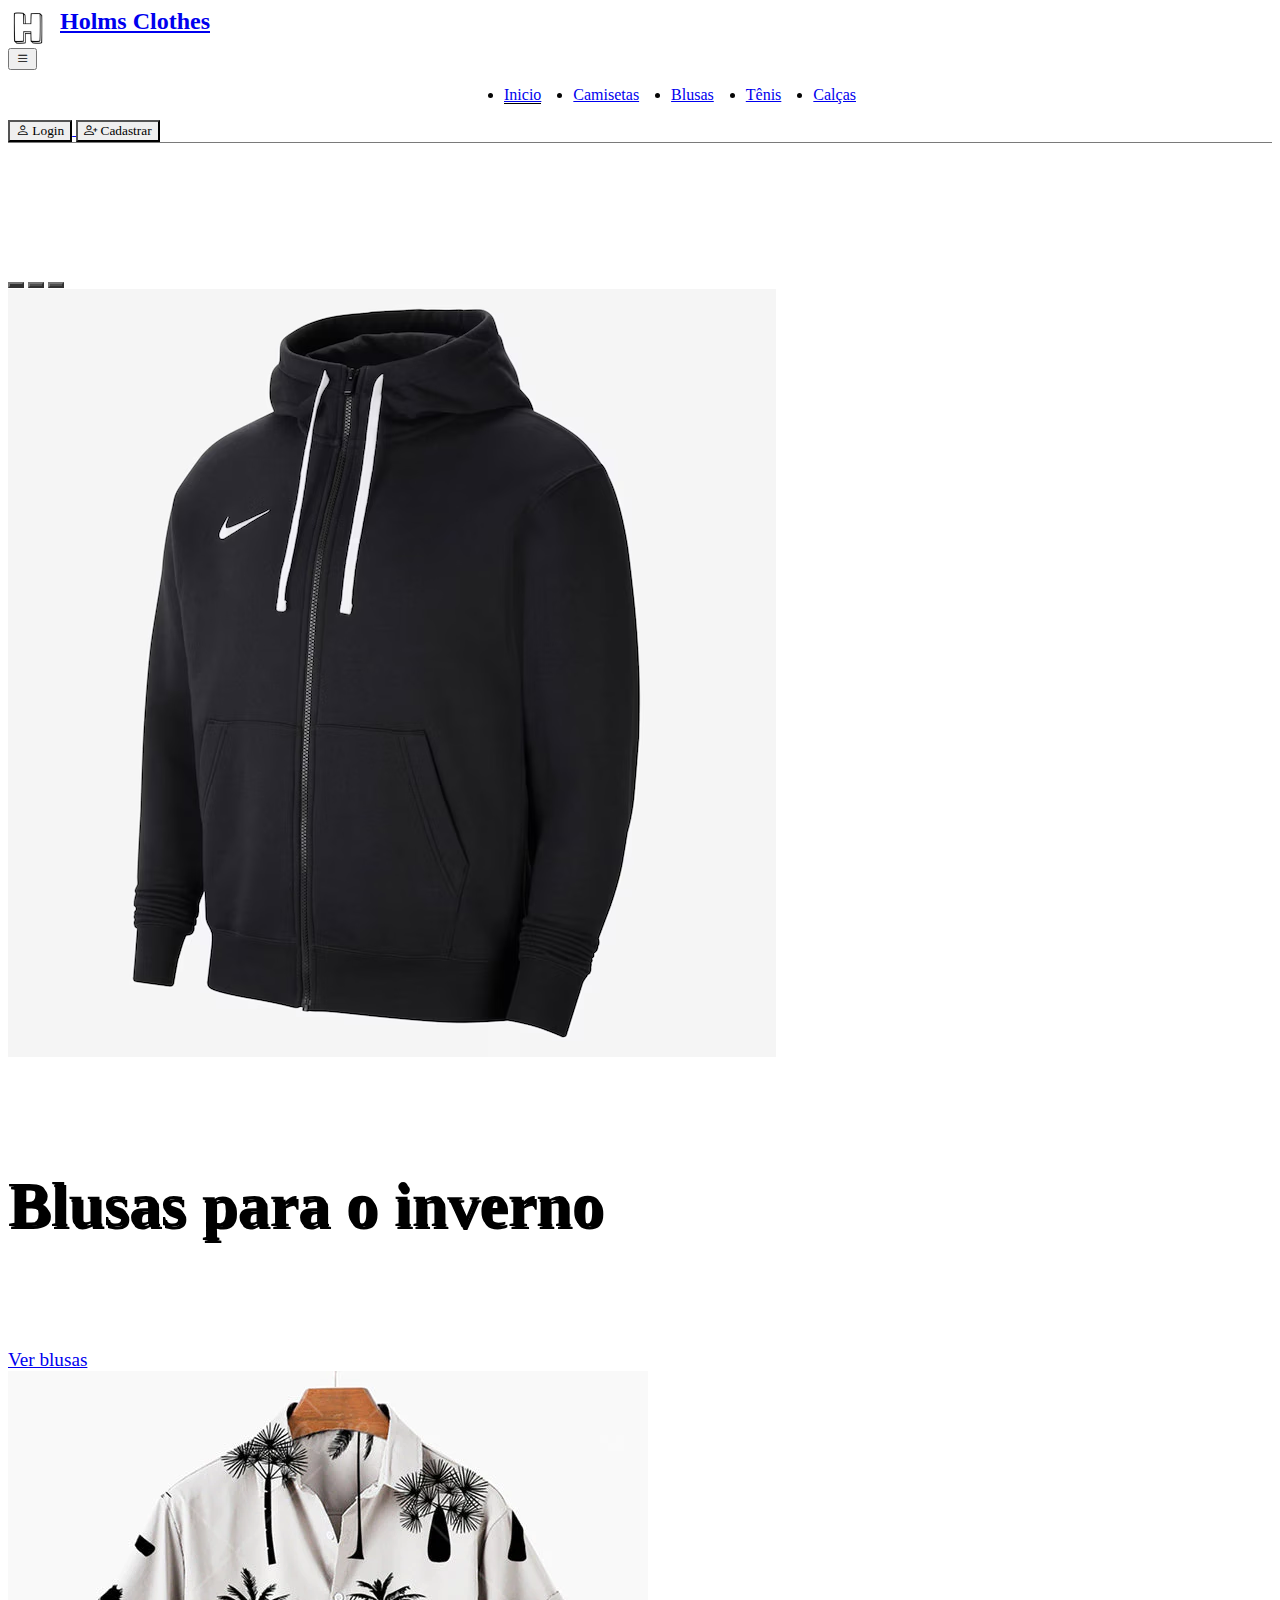
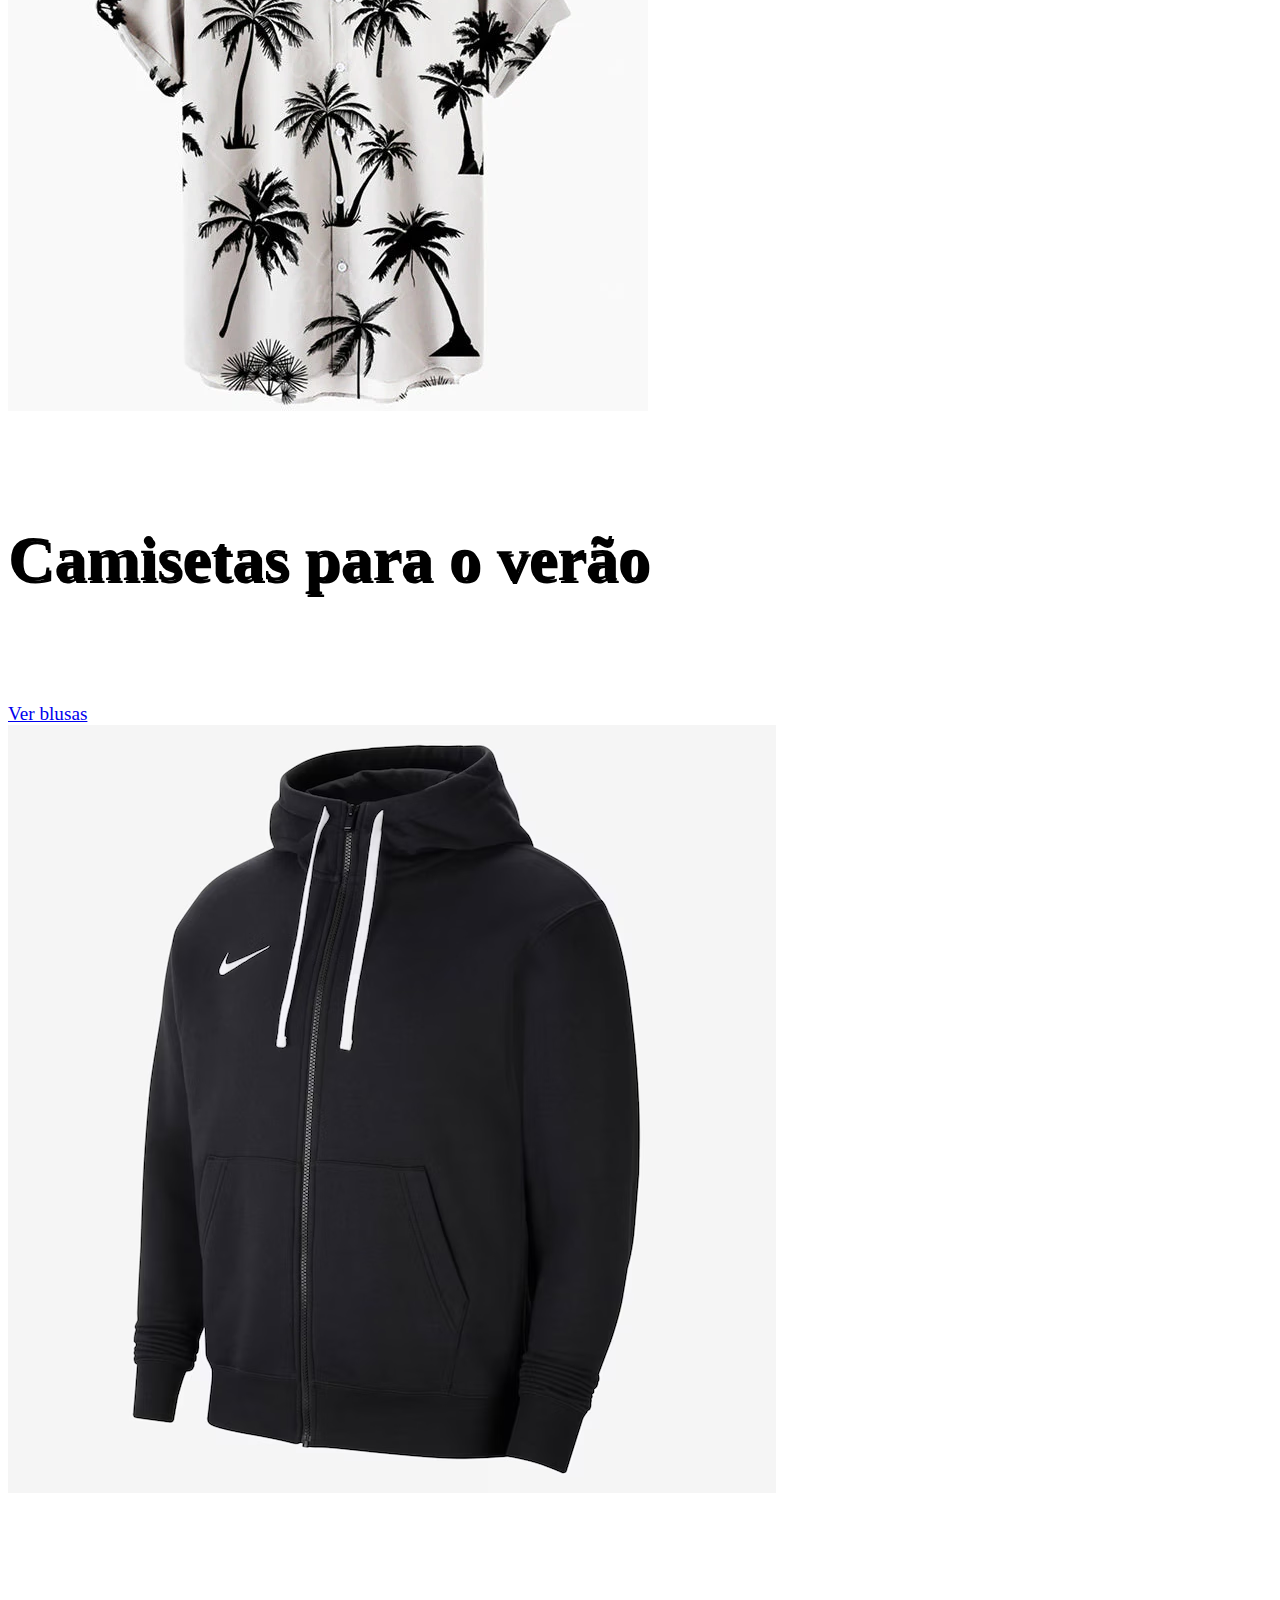
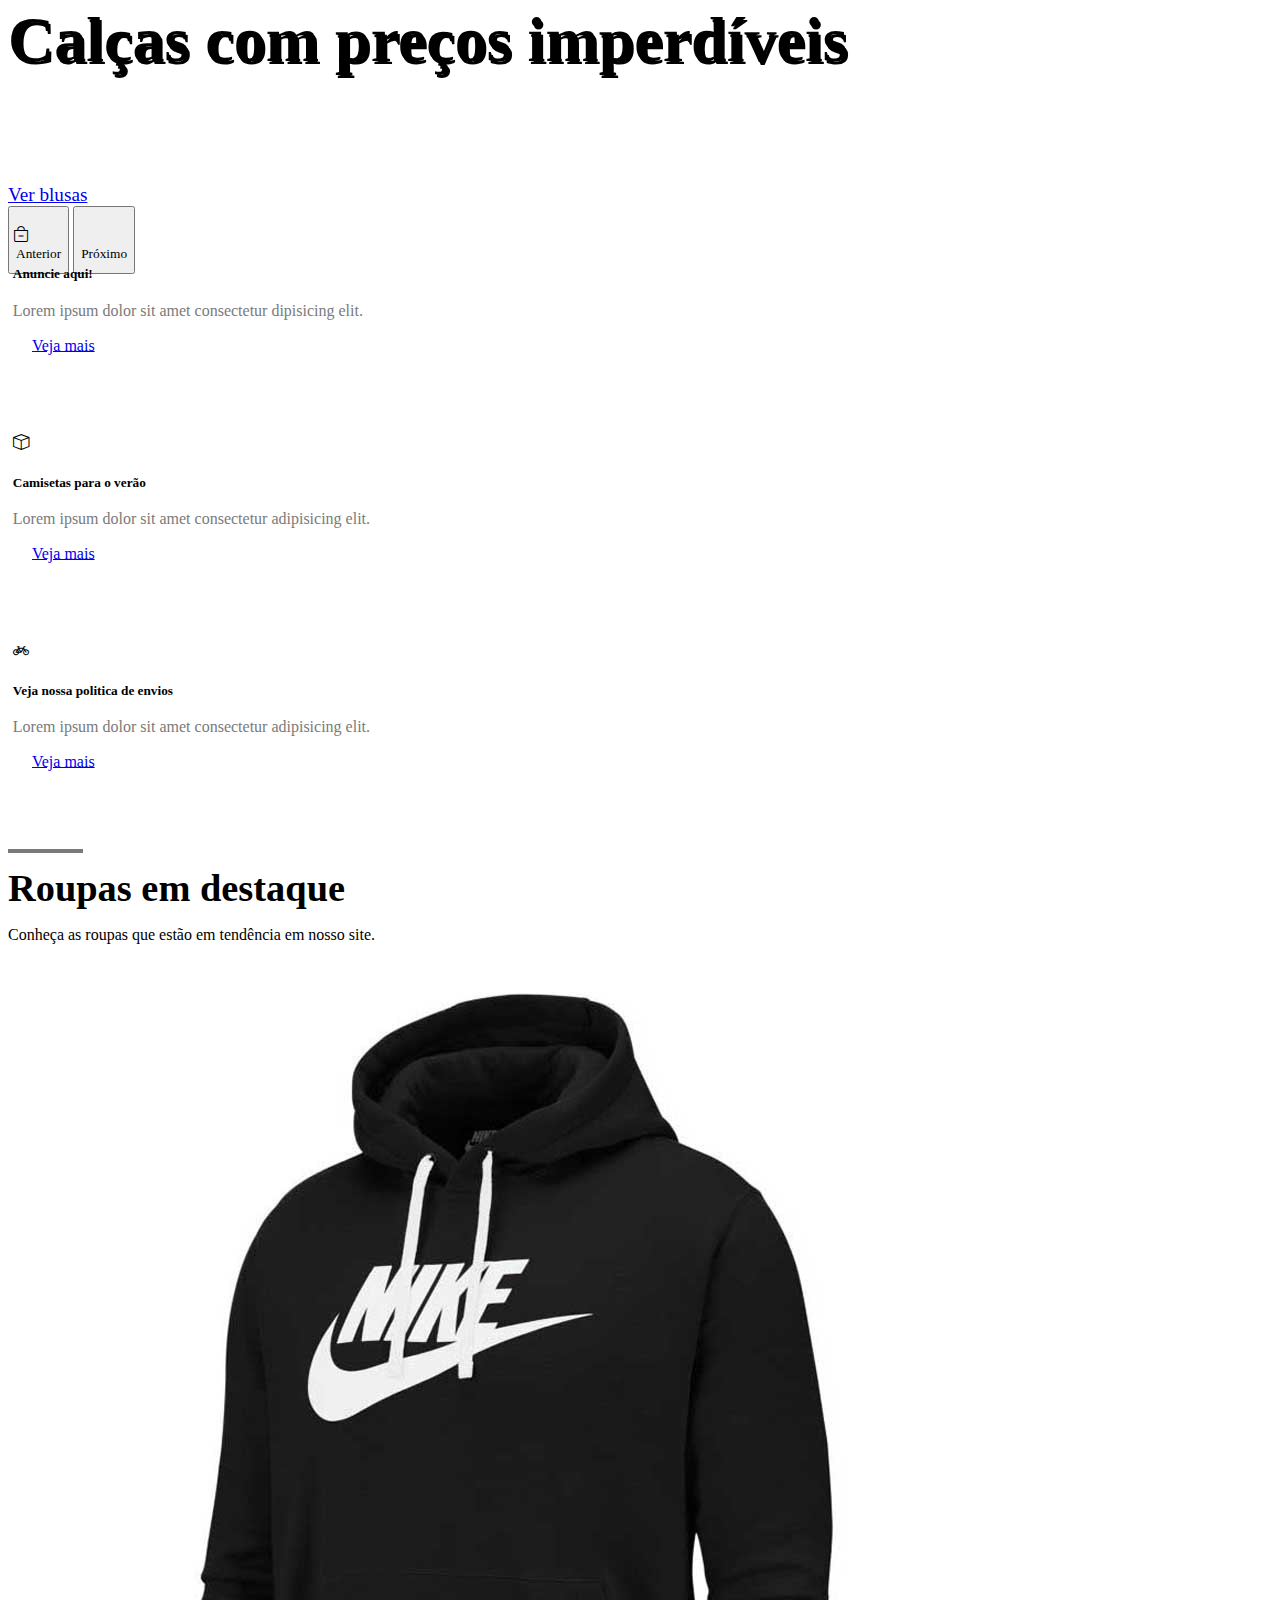
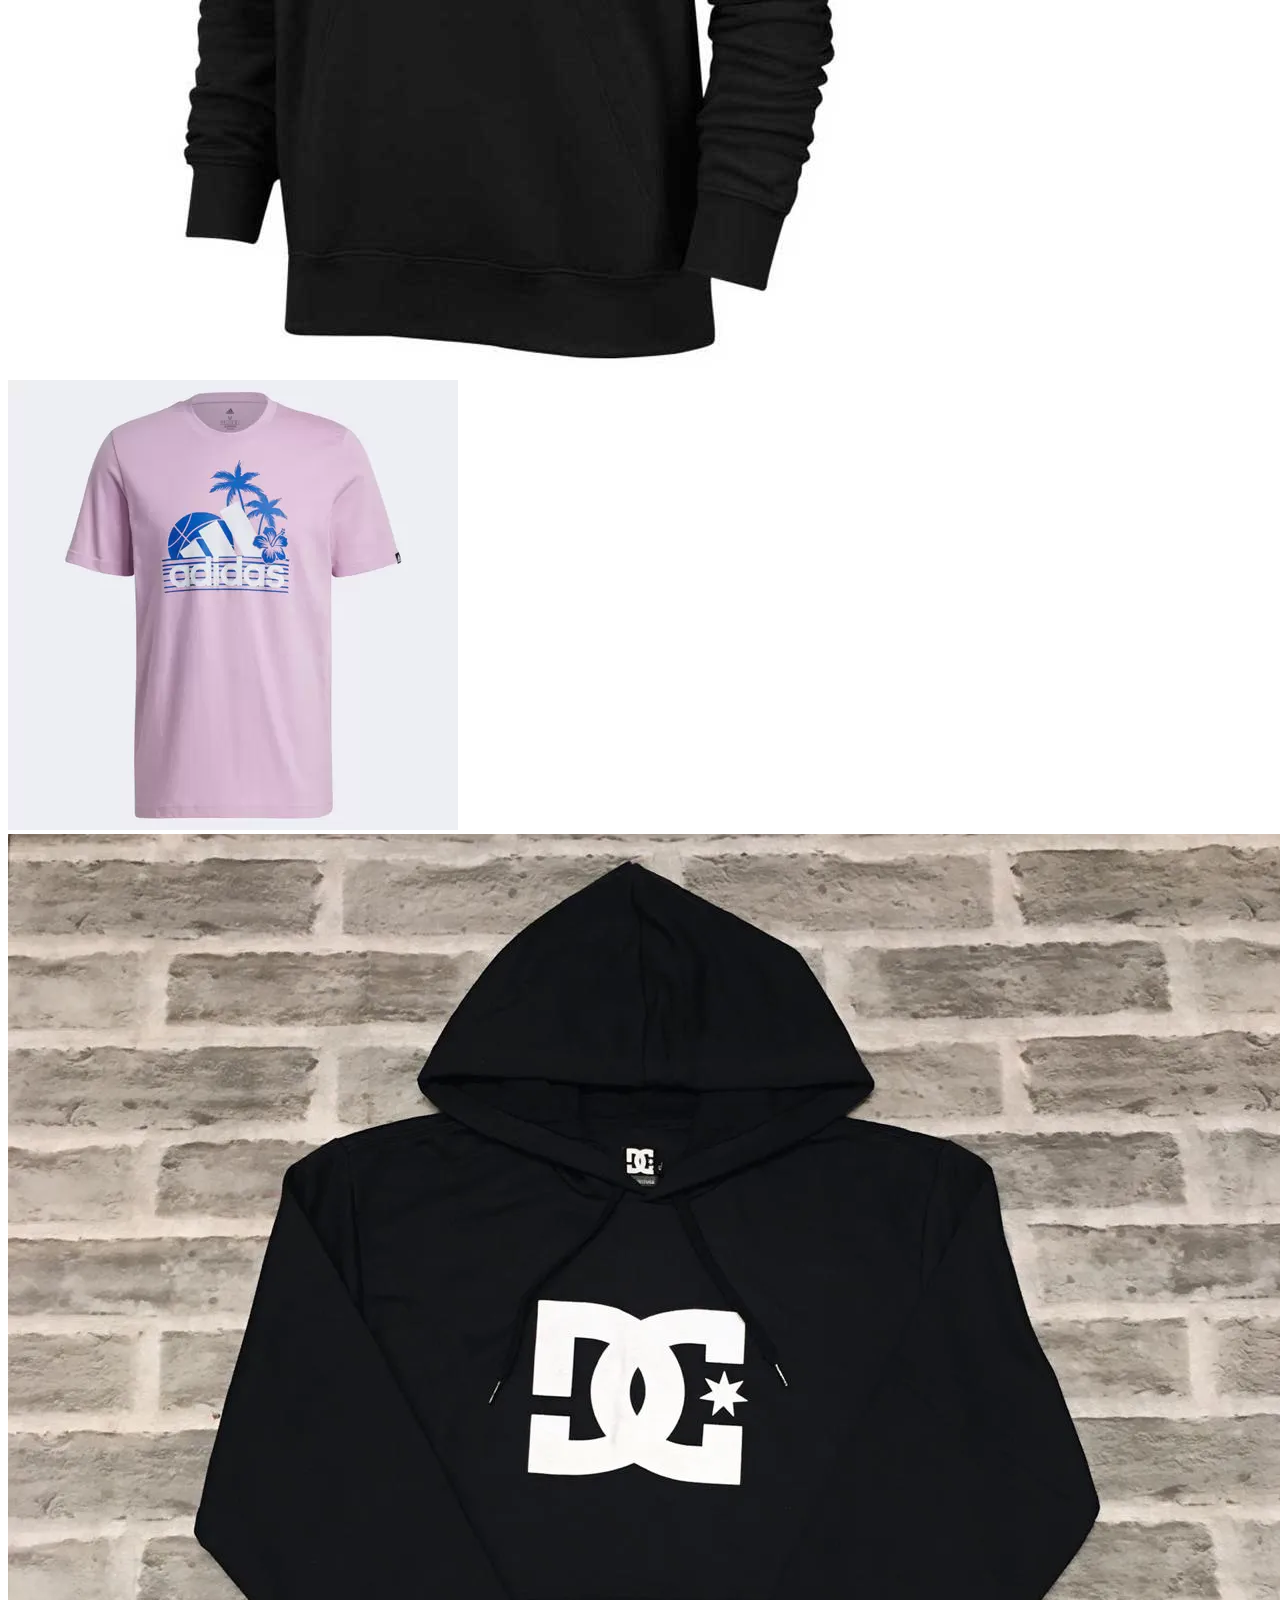
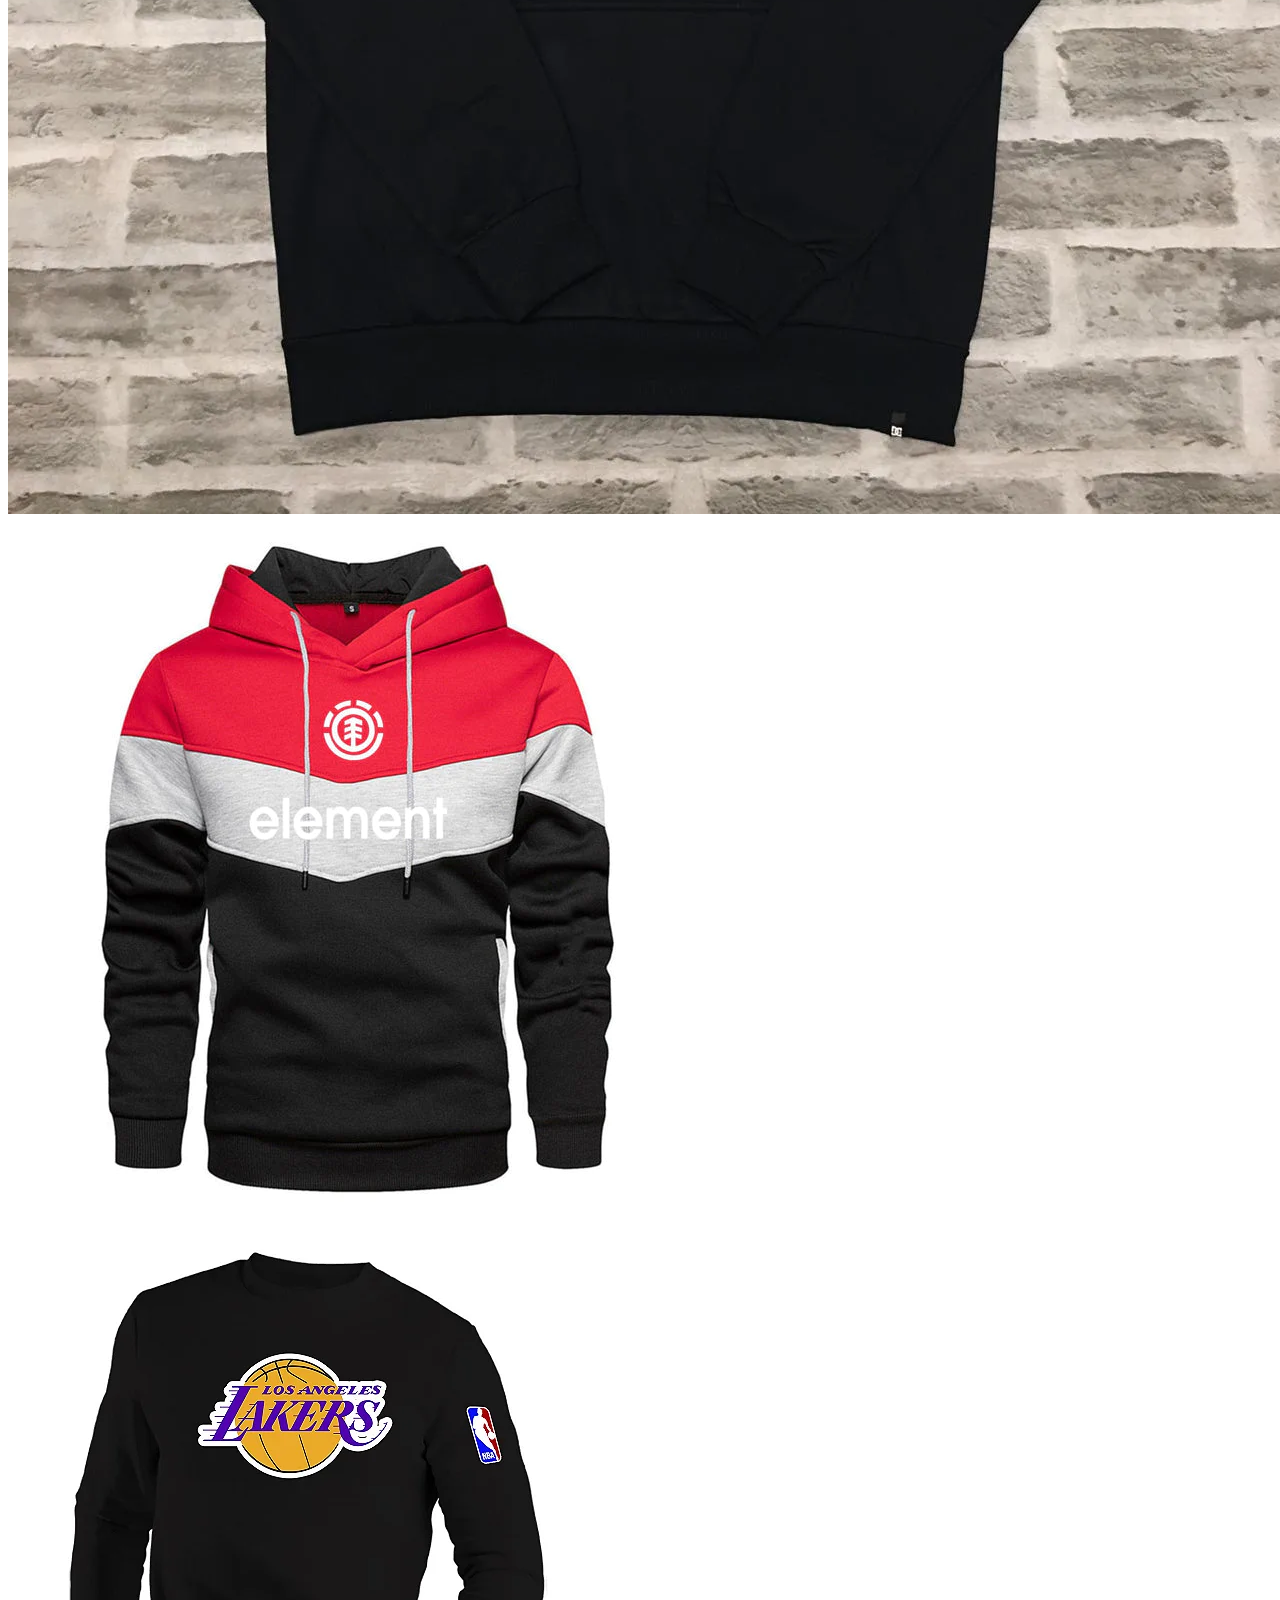
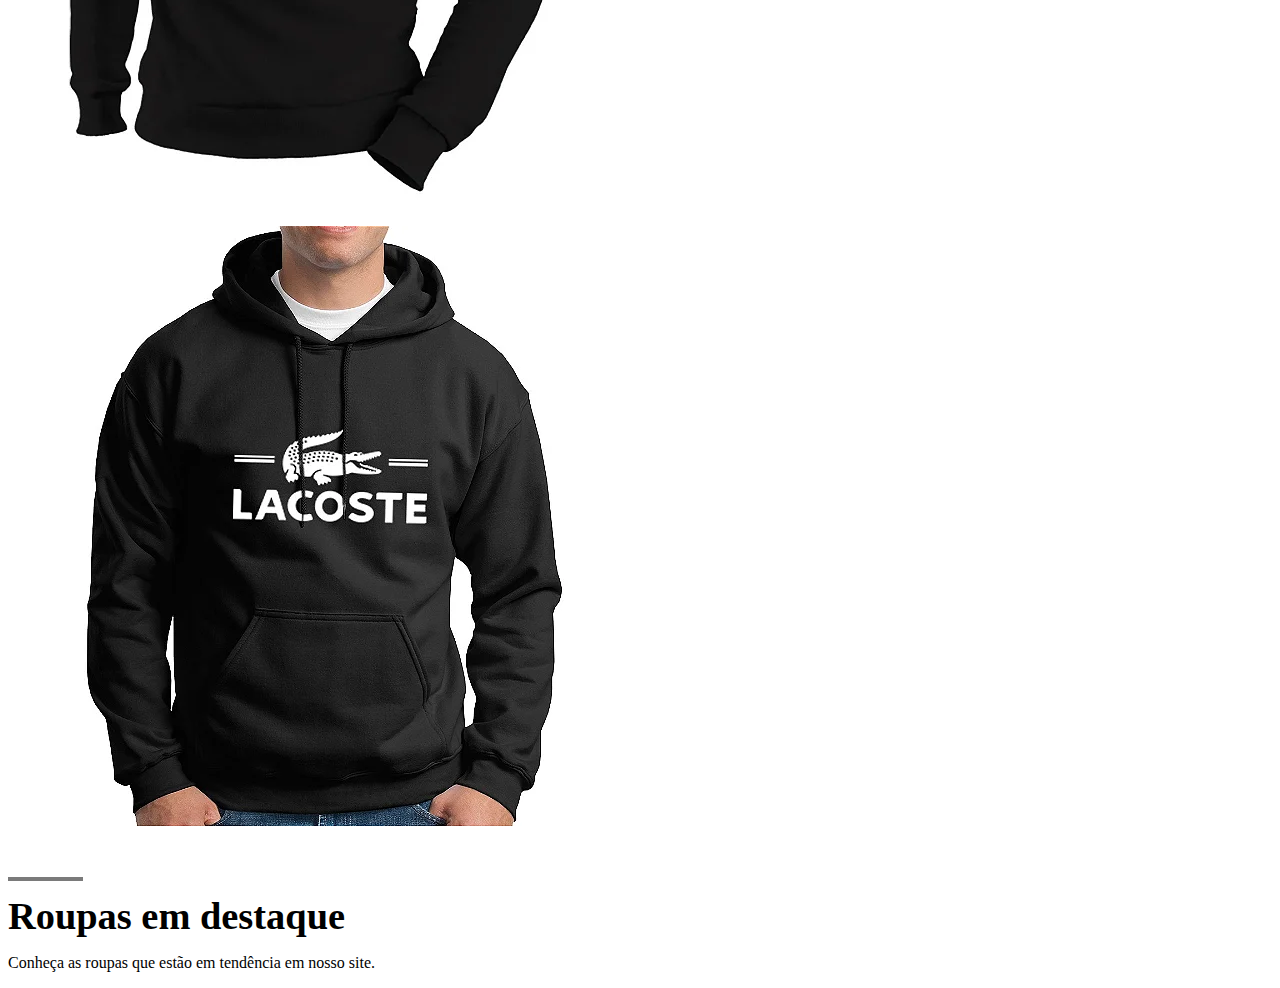
==== index.html @ fe8ab346 "Adicionado botao de cadastrar e login" ====
<!DOCTYPE html>
<html lang="pt-br">
<head>
	<meta charset="UTF-8">
	<meta name="viewport" content="width=device-width, initial-scale=1.0">
	<link href="https://cdn.jsdelivr.net/npm/bootstrap@5.3.2/dist/css/bootstrap.min.css" rel="stylesheet" integrity="sha384-T3c6CoIi6uLrA9TneNEoa7RxnatzjcDSCmG1MXxSR1GAsXEV/Dwwykc2MPK8M2HN" crossorigin="anonymous">
	<script src="https://cdn.jsdelivr.net/npm/bootstrap@5.3.2/dist/js/bootstrap.bundle.min.js" integrity="sha384-C6RzsynM9kWDrMNeT87bh95OGNyZPhcTNXj1NW7RuBCsyN/o0jlpcV8Qyq46cDfL" crossorigin="anonymous"></script>
	<link rel="stylesheet" href="https://cdn.jsdelivr.net/npm/bootstrap-icons@1.3.0/font/bootstrap-icons.css">
	<link rel="stylesheet" href="css/styles.css">
	<title>Document</title>
</head>
<body>
	<!-- NAVBAR -->
	<nav class="navbar navbar-expand-lg fixed-top bg-primary-color" id="navbar">
		<div class="container py-3">
			<a href="#" class="navbar-brand">
				<img src="img/logo.png" width="100px" alt="logo">
				<span>Holms Clothes</span>
			</a>
			<button class="navbar-toggler" 
			type="button" 
			data-bs-toggle="collapse" 
			data-bs-target="#navbar-items"
			aria-controls="navbar-items"
			aria-expanded="false"
			aria-label="toggle navigation">
			<i class="bi bi-list"></i>
		</button>
		<div class="collapse navbar-collapse" id="navbar-items">
			<ul class="navbar-nav me-auto mb-2 mb-lg-0">
				<li class="nav-item"><a href="#" class="nav-link primary-color active" aria-current="page">
					Inicio
				</a></li>
				<li class="nav-item"><a href="#" class="nav-link primary-color">
					Camisetas
				</a></li>
				<li class="nav-item"><a href="#" class="nav-link primary-color">
					Blusas
				</a></li>
				<li class="nav-item"><a href="#" class="nav-link primary-color">
					Tênis
				</a></li>
				<li class="nav-item"><a href="#" class="nav-link primary-color">
					Calças
				</a></li>
			</ul>
			<div class="d-flex">
			<a href="#" class="nav-link primary-color">
				<button class="btn btn-outline-dark me-2">
					<i class="bi bi-person"></i> 
					Login
				</button>
			</a>
			<a href="#" class="nav-link primary-color">
				<button class="btn btn-outline-dark">
					<i class="bi bi-person-plus"></i>
					Cadastrar
				</button>
			</div>
			</a>
		</div>
	</div>
</nav>

<!-- SLIDER -->
<div class="container" id="slider-container">
	<div class="carousel slide" id="slider" data-bs-ride="carousel">
		<div class="carousel-indicators">
			<button class="active"
			type="button" 
			data-bs-target="#slider" 
			data-bs-slide-to="0"
			aria-current="true"
			aria-label="Slide 1"></button>
			<button
			type="button"
			data-bs-target="#slider"
			data-bs-slide-to="1" 
			aria-label="Slide 2"></button>
			<button
			type="button" 
			data-bs-target="#slider" 
			data-bs-slide-to="2"
			aria-label="Slide 3"></button>
		</div>
		<div class="carousel-inner">
			<div class="carousel-item active">
				<img src="img/carousel1.png" alt="Blusa1" class="d-block w-100">
				<div class="carousel-caption">
					<h5>Blusas para o inverno</h5>
					<a href="#" class="btn btn-dark">Ver blusas</a>
				</div>
			</div>
			<div class="carousel-item">
				<img src="img/carousel2.webp" alt="Blusa1" class="d-block w-100">
				<div class="carousel-caption">
					<h5>Camisetas para o verão</h5>
					<a href="#" class="btn btn-dark">Ver blusas</a>
				</div>
			</div>
			<div class="carousel-item">
				<img src="img/carousel1.png" alt="Blusa1" class="d-block w-100">
				<div class="carousel-caption">
					<h5>Calças com preços imperdíveis</h5>
					<a href="#" class="btn btn-dark">Ver blusas</a>
				</div>
			</div>
		</div>
		<button class="carousel-control-prev" type="button" data-bs-target="#slider" data-bs-slide="prev">
			<i class="bi-chvron-compact-left"></i>
			<span class="visually-hidden">Anterior</span>
		</button>
		<button class="carousel-control-next" 
		type="button" 
		data-bs-target="#slider" 
		data-bs-slide="next">
		<i class="bi-chvron-compact-right"></i>
		<span class="visually-hidden">Próximo</span>
	</button>
</div>

<!-- MINI BANNERS -->
<div class="col-12 col-md-10 offset-md-1" id="mini-banners">
	<div class="row">
		<div class="col-12 col-md-4">
			<div class="card text-center">
				<i class="bi bi-bag-dash primary-color"></i>
				<div class="card-body">
					<h5 class="card-title primary-color">Anuncie aqui!</h5>
					<p class="card-text secondary-color">Lorem ipsum dolor sit amet consectetur dipisicing elit.
					</p>
					<a href="#" class="btn btn-dark">Veja mais</a>
				</div>
			</div>
		</div>
		<div class="col-12 col-md-4">
			<div class="card text-center">
				<i class="bi bi-box primary-color"></i>
				<div class="card-body">
					<h5 class="card-title primary-color">Camisetas para o verão</h5>
					<p class="card-text secondary-color">Lorem ipsum dolor sit amet consectetur adipisicing elit.
					</p>
					<a href="#" class="btn btn-dark">Veja mais</a>
				</div>
			</div>
		</div>
		<div class="col-12 col-md-4">
			<div class="card text-center">
				<i class="bi bi-bicycle primary-color"></i>
				<div class="card-body">
					<h5 class="card-title primary-color">Veja nossa politica de envios</h5>
					<p class="card-text secondary-color">Lorem ipsum dolor sit amet consectetur adipisicing elit.
					</p>
					<a href="#" class="btn btn-dark">Veja mais</a>
				</div>
			</div>
		</div>
	</div>
</div>

</div>

<!-- DESTAQUES -->
<div class="container" id="featured-container">
	<div class="col-12"><h2 class="title primary-color">
		Roupas em destaque</h2>
		<p class="subtitle-secondary-color">
			Conheça as roupas que estão em tendência em nosso site.</p>
		</div>
		<div class="col12" id="featured-images">
			<div class="row g-4">
				<div class="col-12 col-md-4">
					<img src="img/featuredShirt1.jpg" alt="Shirt1" class="img-fluid">
					<div class="banner-content">
						<p class="secondary-color">Blusas</p>
						<h3>Blusa Nike Preta</h3>
					</div>
				</div>
				<div class="col-12 col-md-4">
					<img src="img/featuredShirt2.webp" alt="Shirt2" class="img-fluid">
					<div class="banner-content">
						<p class="secondary-color">Camisetas</p>
						<h3>Camiseta adidas</h3>
					</div>
				</div>
				<div class="col-12 col-md-4">
					<img src="img/featuredShirt3.jpeg" alt="Shirt3" class="img-fluid">
					<div class="banner-content">
						<p class="secondary-color">Blusas</p>
						<h3>Blusa DC</h3>
					</div>
				</div>
				<div class="col-12 col-md-4">
					<img src="img/featuredShirt4.webp" alt="Shirt4" class="img-fluid">
					<div class="banner-content">
						<p class="secondary-color">Blusas</p>
						<h3>Blusa Element</h3>
					</div>
				</div>
				<div class="col-12 col-md-4">
					<img src="img/featuredShirt5.webp" alt="Shirt5" class="img-fluid">
					<div class="banner-content">
						<p class="secondary-color">Blusas</p>
						<h3>Moletom NBA Los Angeles Lakers</h3>
					</div>
				</div>
				<div class="col-12 col-md-4">
					<img src="img/featuredShirt6.webp" alt="Shirt6" class="img-fluid">
					<div class="banner-content">
						<p class="secondary-color">Blusas</p>
						<h3>Moletom Lacoste Canguru</h3>
					</div>
				</div>
			</div>
		</div>
	</div>
	
	<!-- SOBRE -->
	<div class="container" id="info-container">
		<div class="col-12"><h2 class="title primary-color">
			Roupas em destaque</h2>
			<p class="subtitle-secondary-color">
				Conheça as roupas que estão em tendência em nosso site.</p>
			</div>
		</div>
	</body>
	</html>
---- css/styles.css ----
* {
    font-family: 'Lato', 'sans-serif';
}

.bg-primary-color {
    background-color: white;
}

.bg-secondary-color {
    background-color: #ece8ea;
}

.bg-dark-color {
    background-color: #050505;
}

.bg-primary-color {
    color: #050505;
}

.secondary-color {
    color: #7a7a7a;
}

/* ESTILOS BARRA DE NAVEGACAO */

#navbar {
    border-bottom: 1px solid #7a7a7a;
}

#navbar a:hover {
    color: #7a7a7a;
}

#navbar a.active {
    border-bottom: 1px solid black;
}

.navbar-brand {
    display: flex;
}

.navbar-brand img {
    width: 40px;
}

.navbar-brand span {
    font-weight: 700;
    font-size: 1.5em;
    margin-left: 0.5em;
}

#navbar-items .navbar-nav {
    display: flex;
    justify-content: center;
    width: 100%;
}

#navbar-items .nav-item {
    margin: 0 1em;
}

/* ESTILOS PARA CAROUSEL SLIDER */
#slider {
    margin-top: 8em; /* afasta carousel da navbar */
    margin-bottom: 1em; /* afasta carousel de conteudo */
}

#slider .carousel-caption {
    bottom: 3em; /* sobe descricao de slide de carousel */
}

#slider .carousel-caption h5 {
    font-size: 2.5em;
    text-shadow: #000 2px 2px; /* sombreado de descricao de slide */
}

.btn {
    border-radius: 0;
}

#slider .btn {
    padding: 0.3 0.3em;
    font-size: 1em;
    margin-top: 1em;
}

.carousel-control-prev i,
.carousel-control-next i { 
    color: #111;
    font-size: 4em; /* aumenta tam do botao de prox e anterior do slide */
}

.carousel-indicators [data-bs-target] {
    background-color: #222;
    opacity: 0.8;
}

.carousel-indicators .active {
    background-color: #000;
}

@media(min-width: 768px) {
    #slider .carousel-caption {
        bottom: 15em; /* sobe descricao de slide de carousel */
    }
    
    #slider .carousel-caption h5 {
        font-size: 4em;
        text-shadow: #000 2px 3px; /* sombreado de descricao de slide */
    }

    #slider .btn {
        padding: 0.6 1.6em;
        font-size: 1.2em;
    }

    .carousel-indicators {
        bottom: 7em;
    }
}

/* MINI BANNERS */

#mini-banners {
    margin-bottom: 4em;
}

#mini-banners .card {
    padding: 2em 0.3em;
    border-radius: 0;
    margin-bottom: 1em;
}

#mini-banners .i {
    font-size: 4em;

}

#mini-banners .card-title {
    margin-bottom: 1.5em;
}

#mini-banners .btn {
    margin-top: 1.5em;
    padding: 0.6em 1.2em;
}

@media(min-width: 768px) {
   #mini-banners {
    margin-top: -6em; /* sobreposicao nos sliders */
   }
}

/* DESTAQUES */

#featured-container {
    margin-bottom: 4em;
}

.title {
    font-size: 1.75em;
    margin-bottom: 0.4em;
    position: relative;
}

.title:before {
    width: 75px;
    border-top: 4px solid #7a7a7a;
    content: "";
    position: absolute;
    bottom: 2em;
}

#featured-images {
    margin-top: 2em;
}

#featured-images .col-md-4 {
    position: relative;
    cursor: pointer;
}

#featured-images .col-md-4:hover > .banner-content{
    opacity: 0.8;
}

#featured-images .banner-content {
    position: absolute;
    top: 0;
    left: 0;
    height: 100%;
    width: 100%;
    background-color: #fff;
    display: flex;
    justify-content: center;
    align-items: center;
    flex-direction: column;
    opacity: 0.6;
    transition: 0.5s;
}

@media(min-width: 768px) {
    .title {
        font-size: 2.4em;
    }
    .title:before {
        bottom: 1.5em;
    }

    #featured-images .banner-content {
        opacity: 0;
    }
}
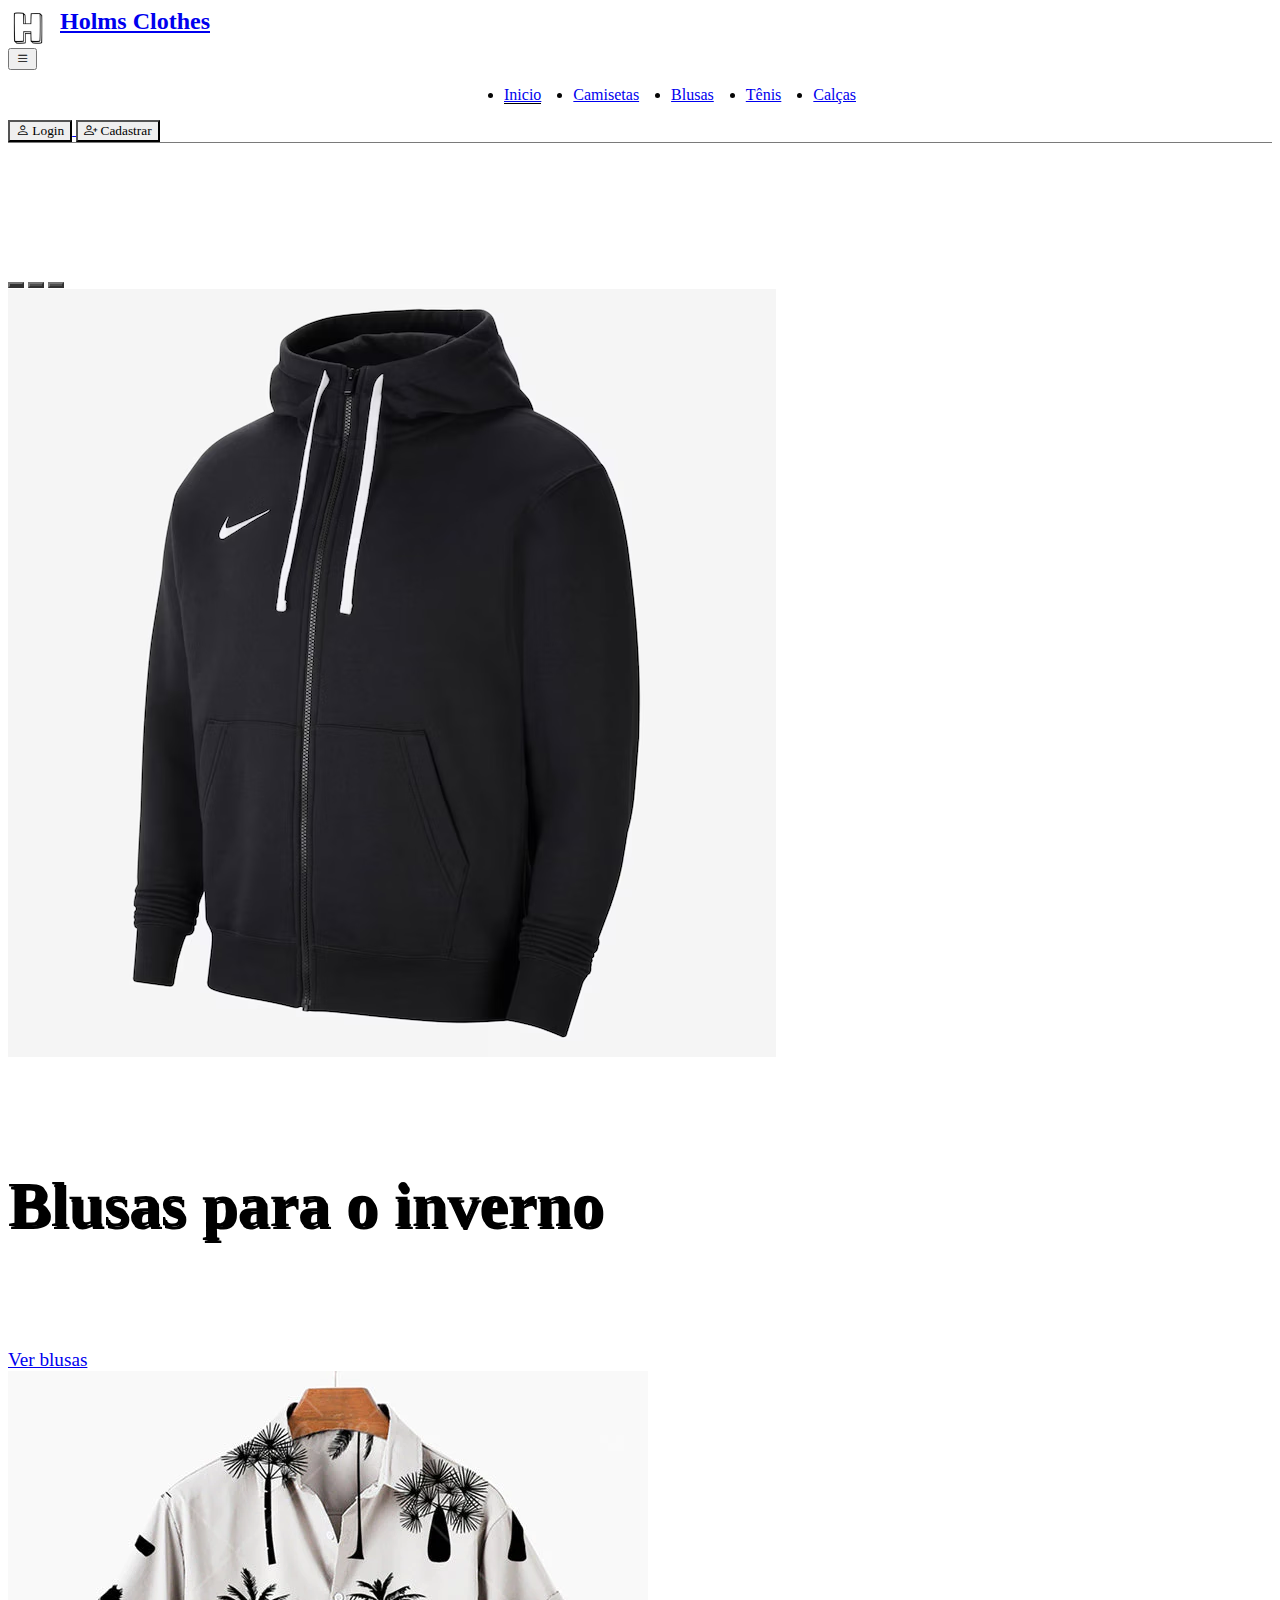
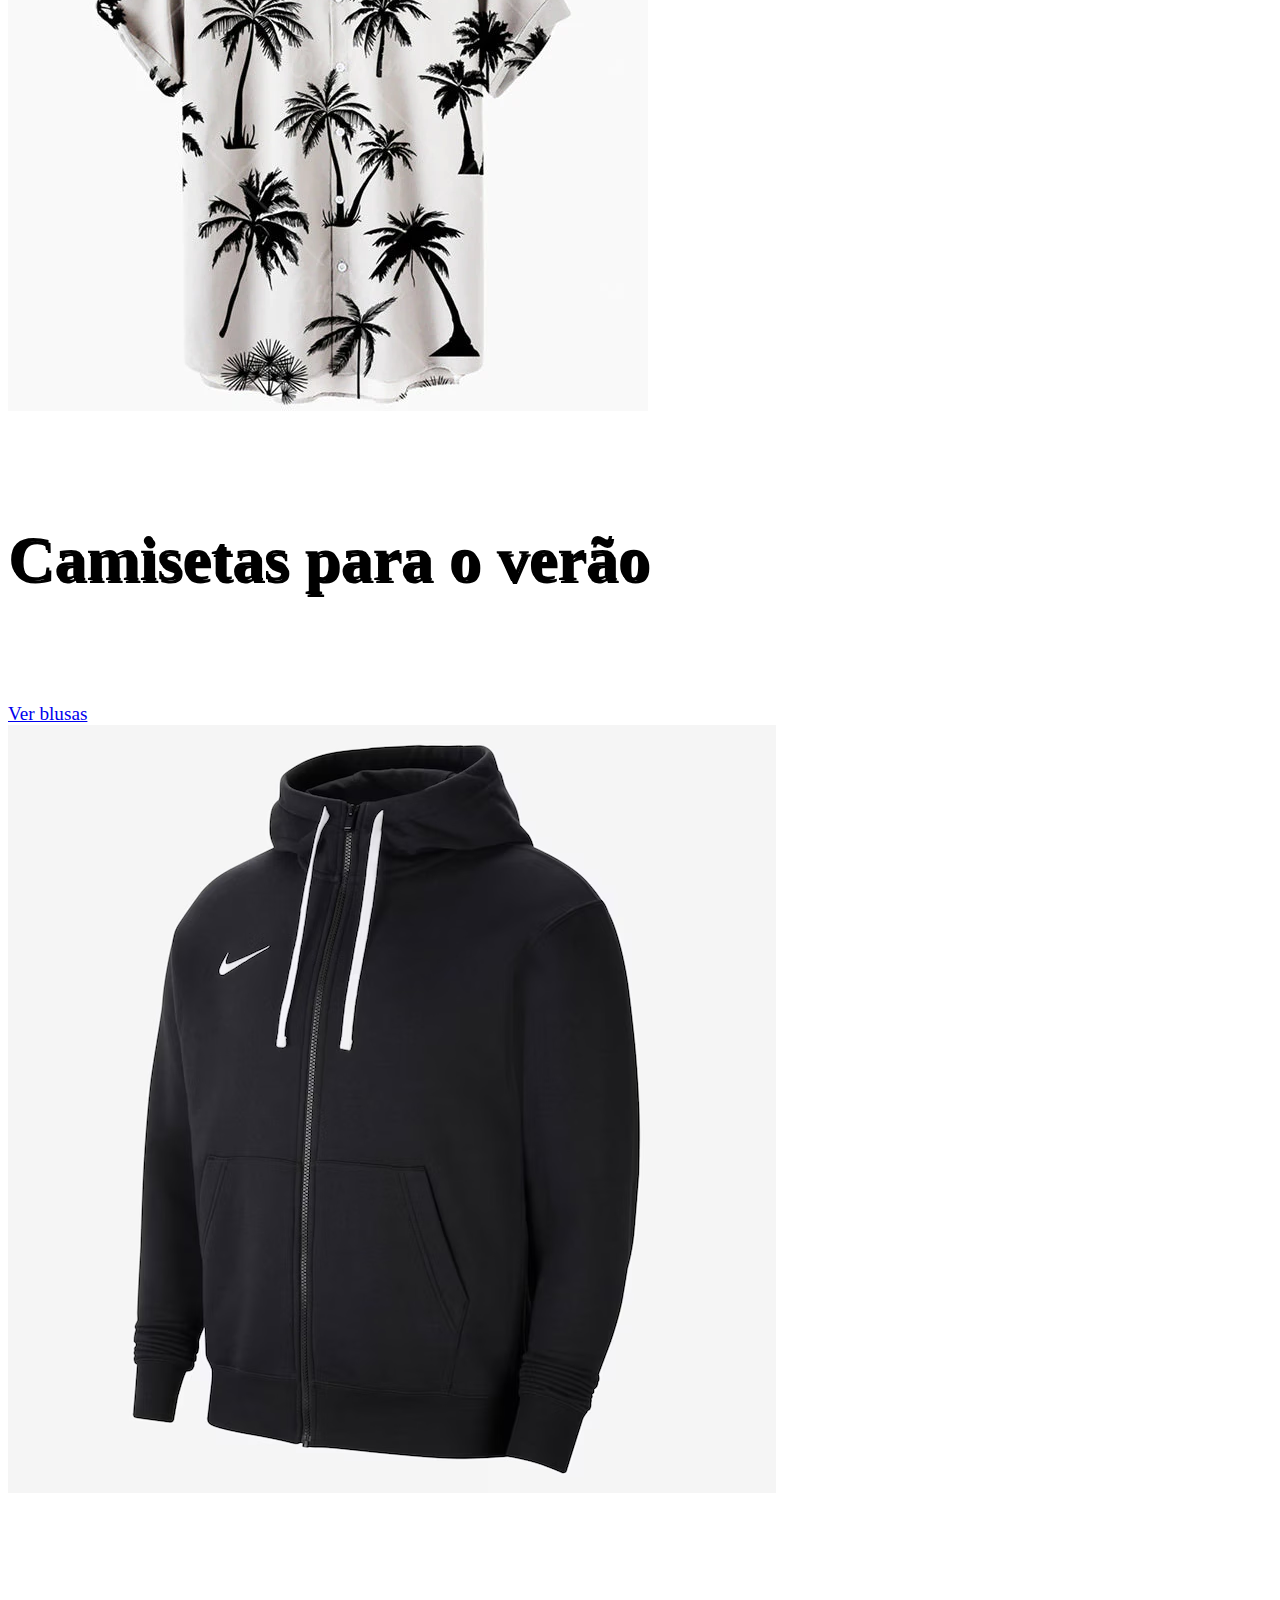
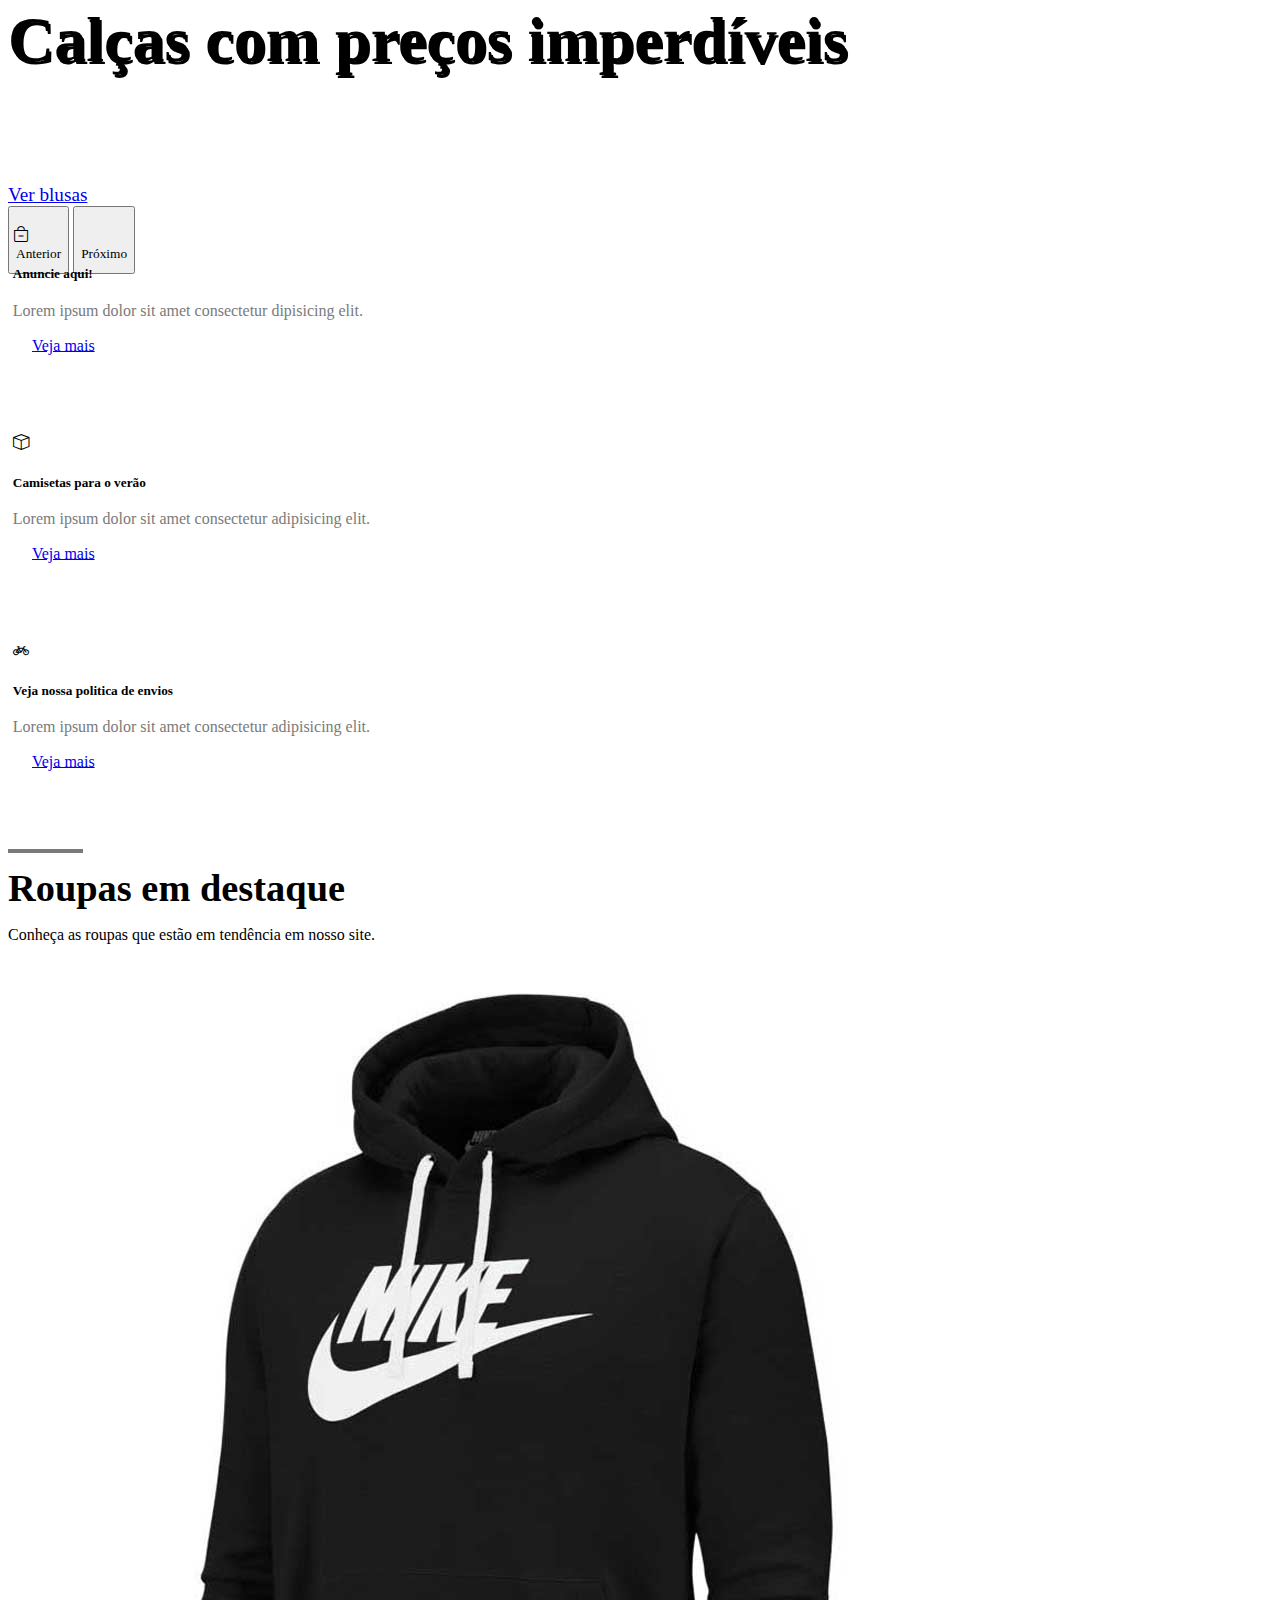
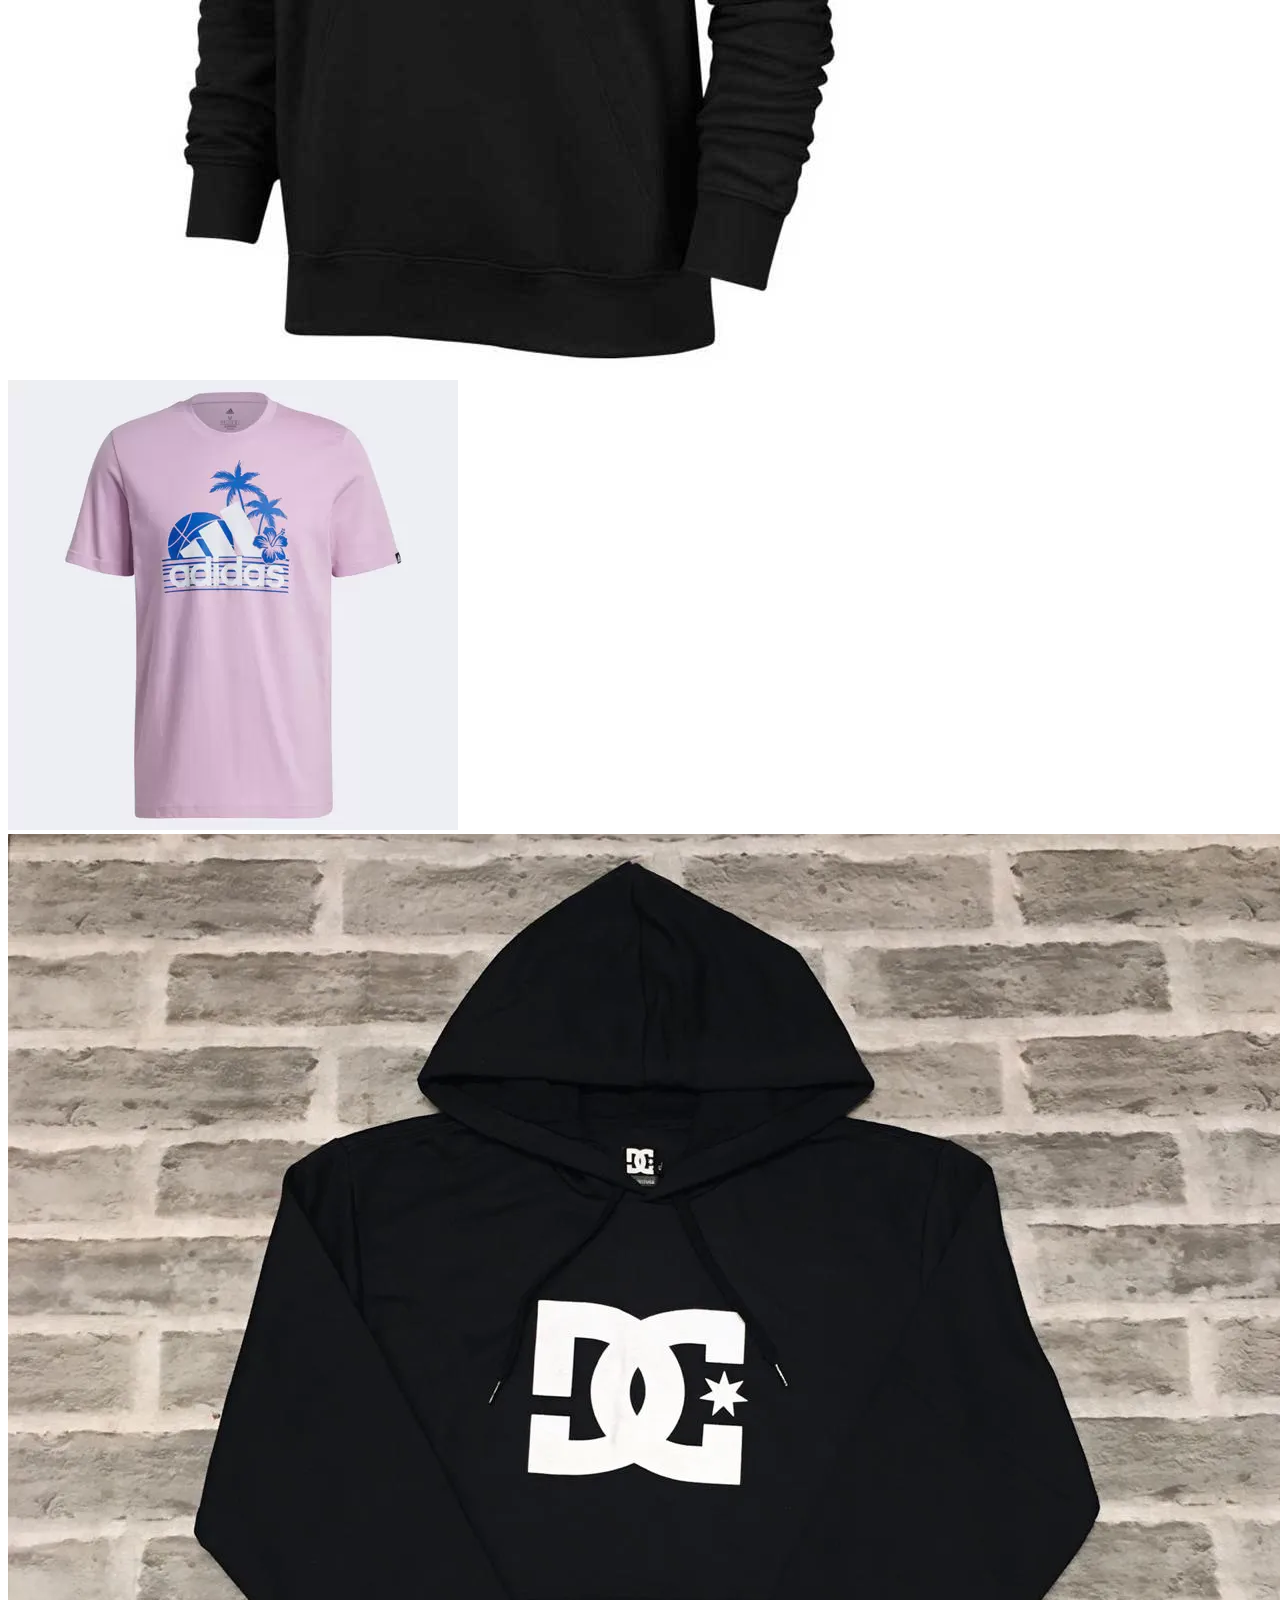
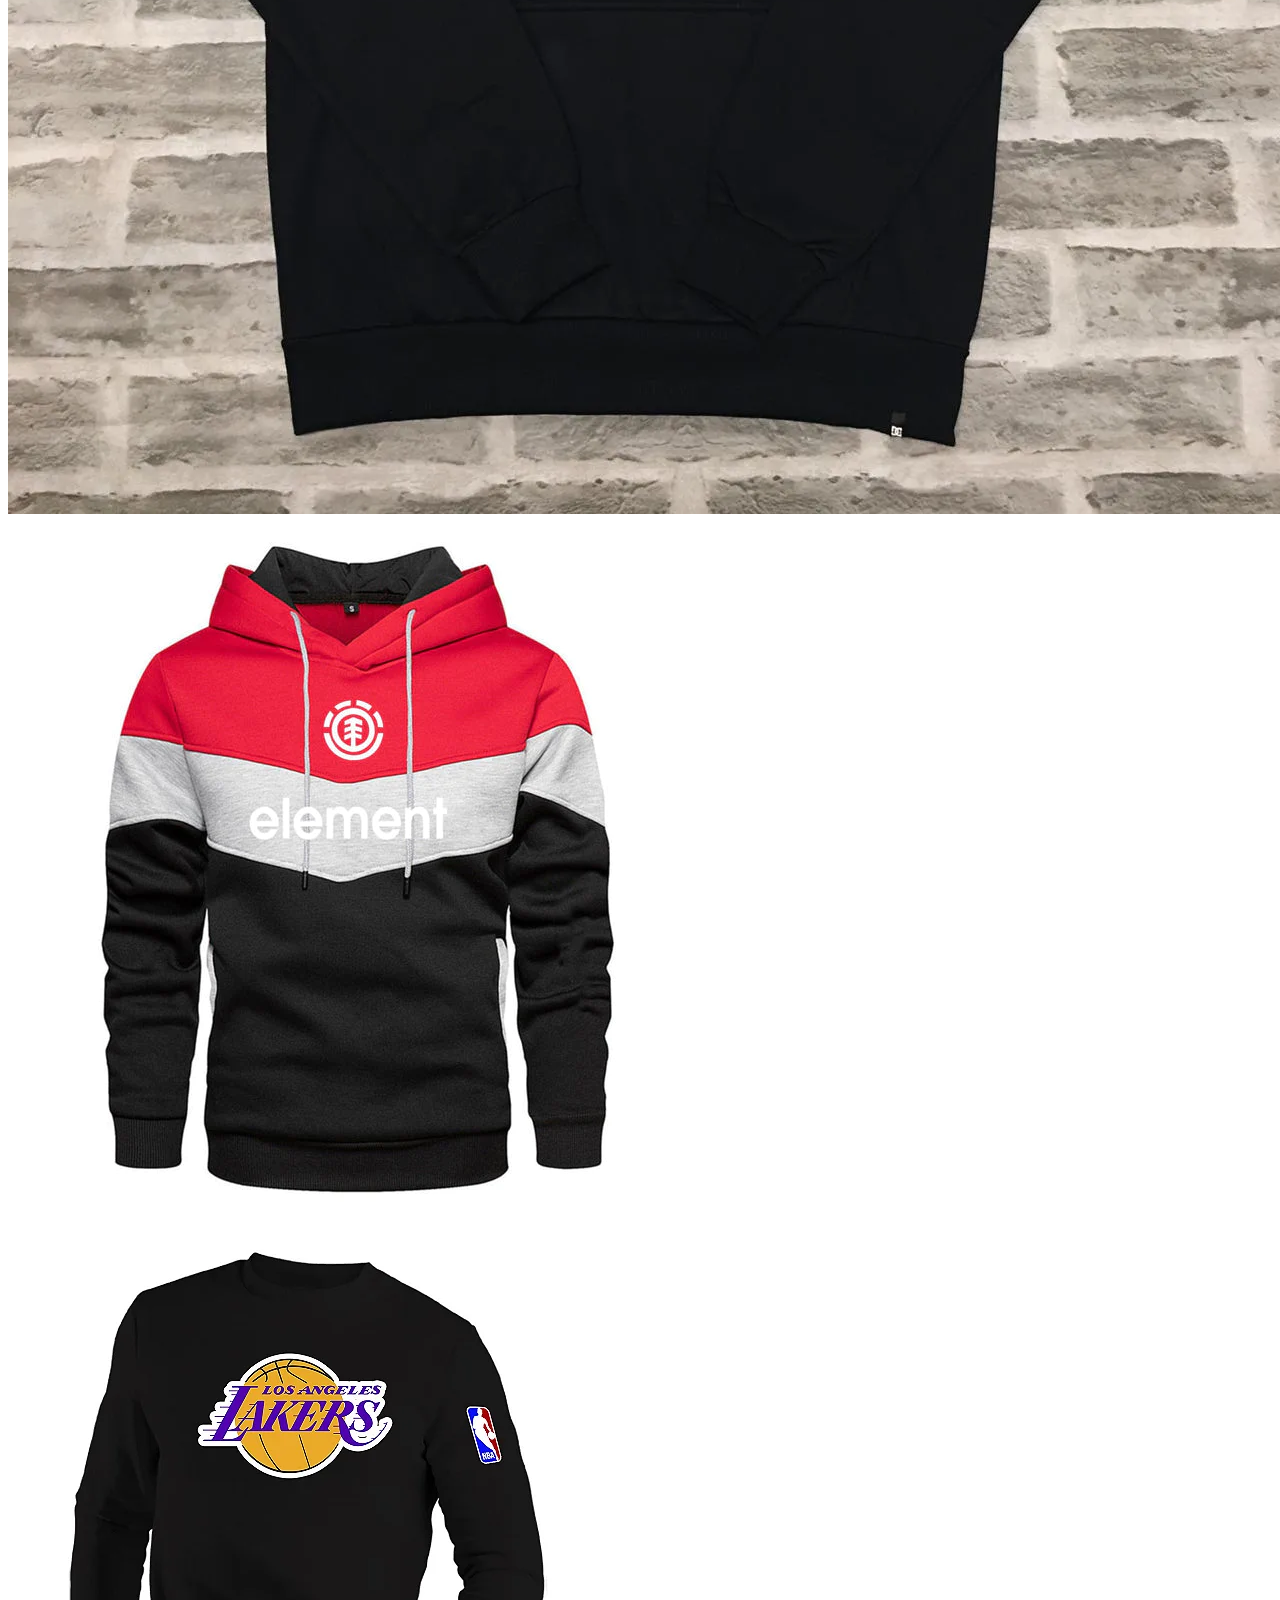
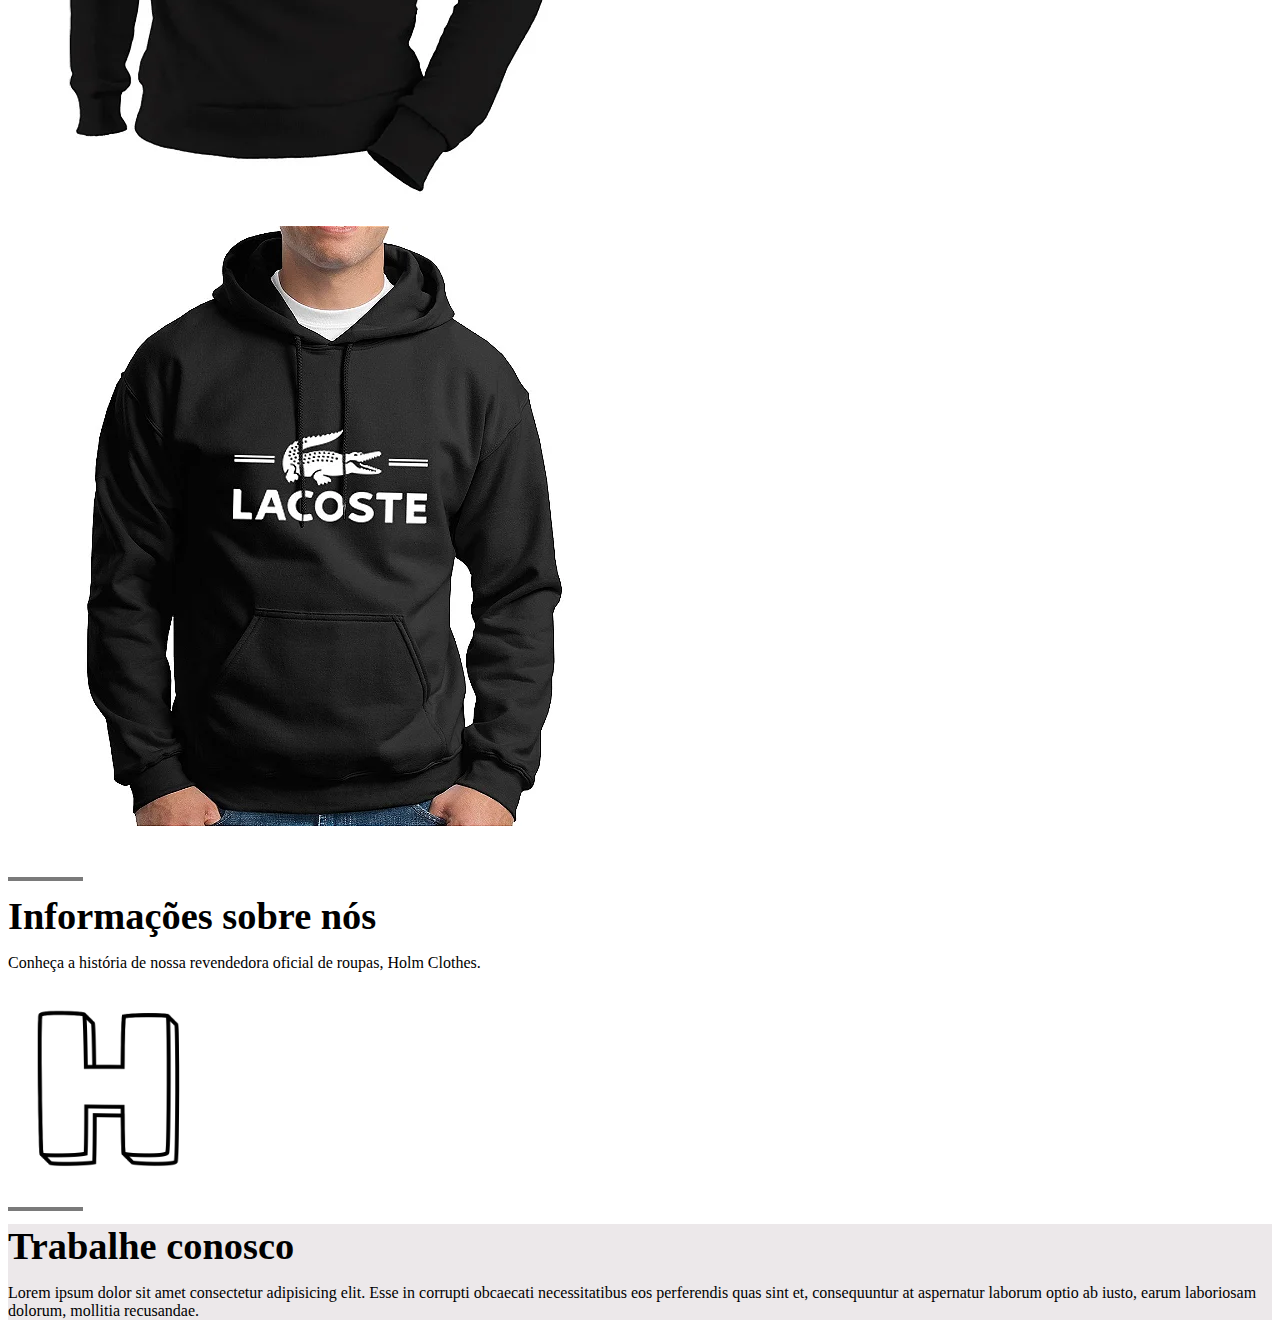
==== commit 2d0ad249: "Adicionado sessao sobre" ====
--- a/index.html
+++ b/index.html
@@ -45,18 +45,18 @@
 				</a></li>
 			</ul>
 			<div class="d-flex">
-			<a href="#" class="nav-link primary-color">
-				<button class="btn btn-outline-dark me-2">
-					<i class="bi bi-person"></i> 
-					Login
-				</button>
-			</a>
-			<a href="#" class="nav-link primary-color">
-				<button class="btn btn-outline-dark">
-					<i class="bi bi-person-plus"></i>
-					Cadastrar
-				</button>
-			</div>
+				<a href="#" class="nav-link primary-color">
+					<button class="btn btn-outline-dark me-2">
+						<i class="bi bi-person"></i> 
+						Login
+					</button>
+				</a>
+				<a href="#" class="nav-link primary-color">
+					<button class="btn btn-outline-dark">
+						<i class="bi bi-person-plus"></i>
+						Cadastrar
+					</button>
+				</div>
 			</a>
 		</div>
 	</div>
@@ -218,10 +218,27 @@
 	<!-- SOBRE -->
 	<div class="container" id="info-container">
 		<div class="col-12"><h2 class="title primary-color">
-			Roupas em destaque</h2>
+			Informações sobre nós</h2>
 			<p class="subtitle-secondary-color">
-				Conheça as roupas que estão em tendência em nosso site.</p>
-			</div>
-		</div>
-	</body>
-	</html>+				Conheça a história de nossa revendedora oficial de roupas, Holm Clothes.</p>
+			</div>
+			<div class="col-12">
+				<div class="row">
+					<div class="col-12 col-md-5"><img src="img/logo.png" width="200px" alt="logo" class="img-fluid"></div>
+				</div>
+			</div>
+			<div class="col-12 col-md-7 bg-secondary-color" id="info-content">
+				<div class="row">
+					<div class="col-12"><h2 class="title primary-color">
+						Trabalhe conosco</h2>
+						<p class="subtitle-secondary-color">
+							Lorem ipsum dolor sit amet consectetur adipisicing elit. 
+							Esse in corrupti obcaecati necessitatibus eos perferendis 
+							quas sint et, consequuntur at aspernatur laborum optio ab
+							iusto, earum laboriosam dolorum, mollitia recusandae.
+						</div>
+					</div>
+				</div>
+			</div>
+		</body>
+		</html>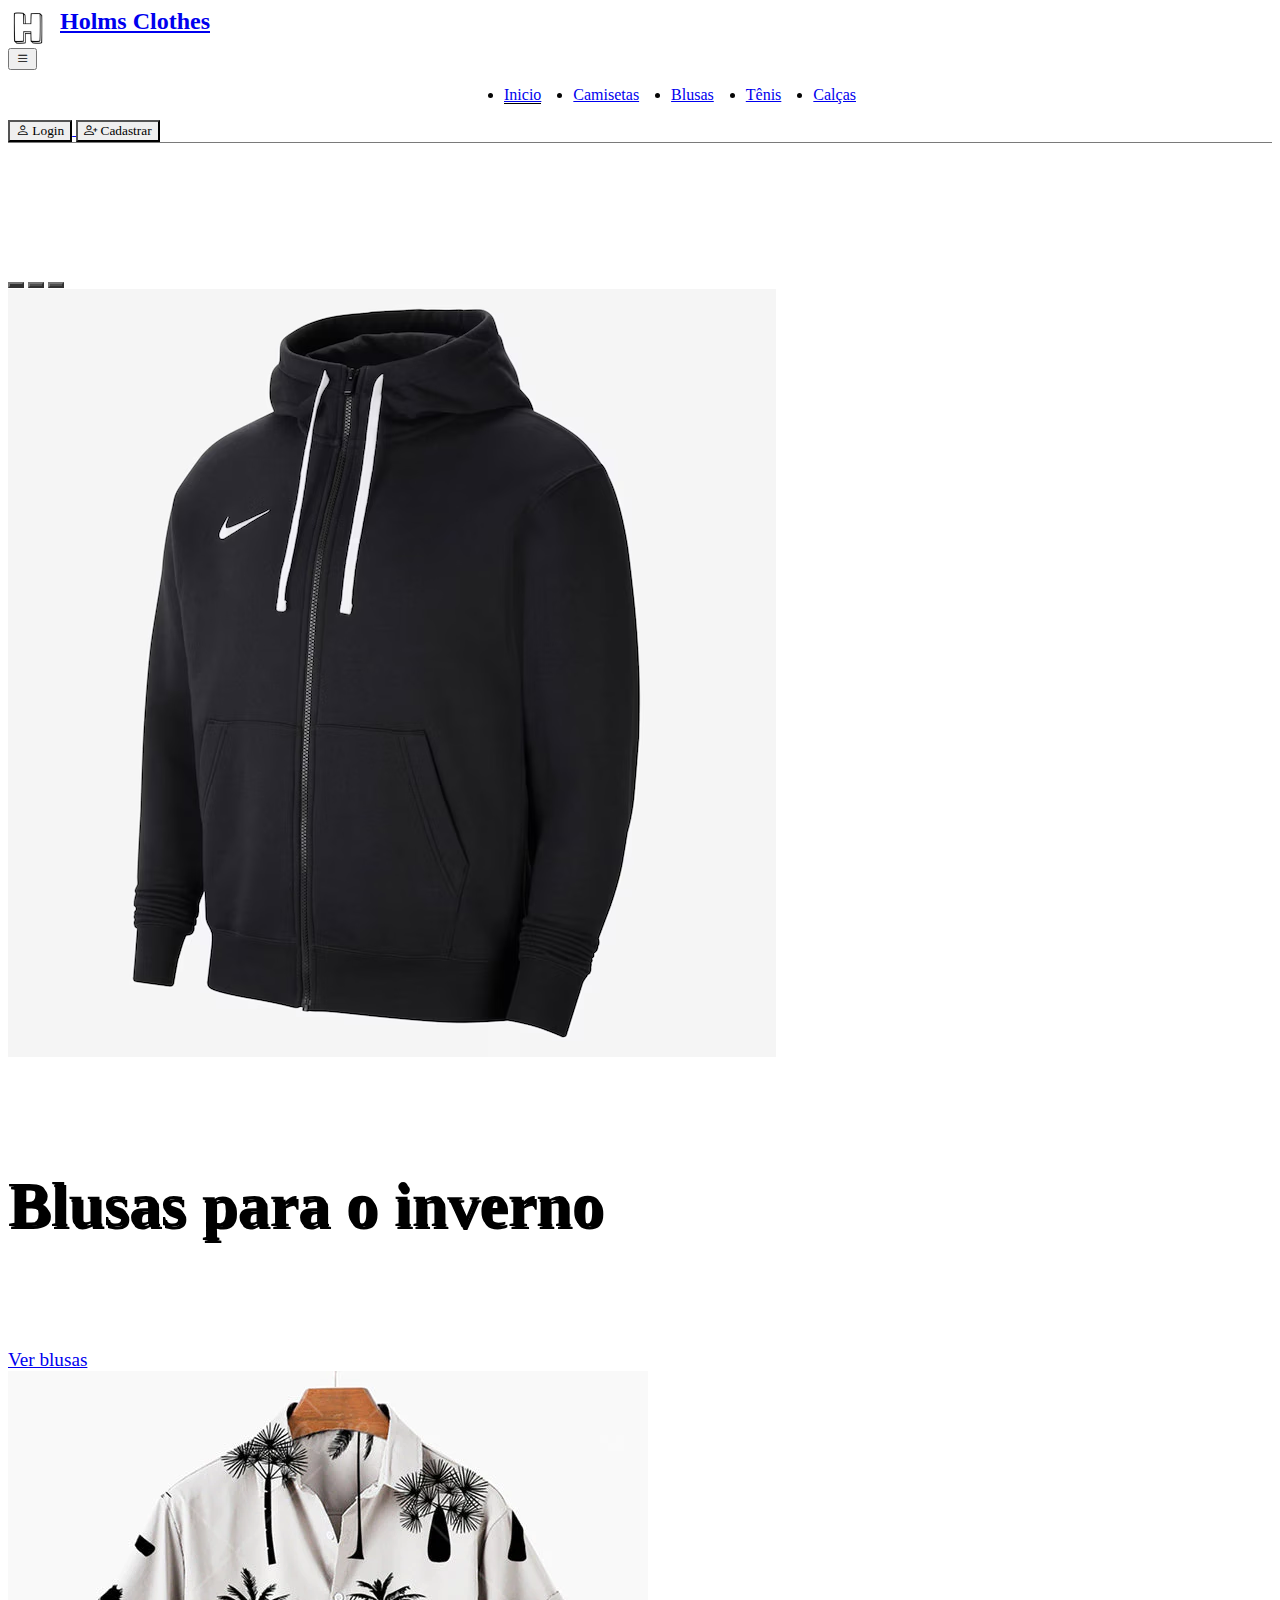
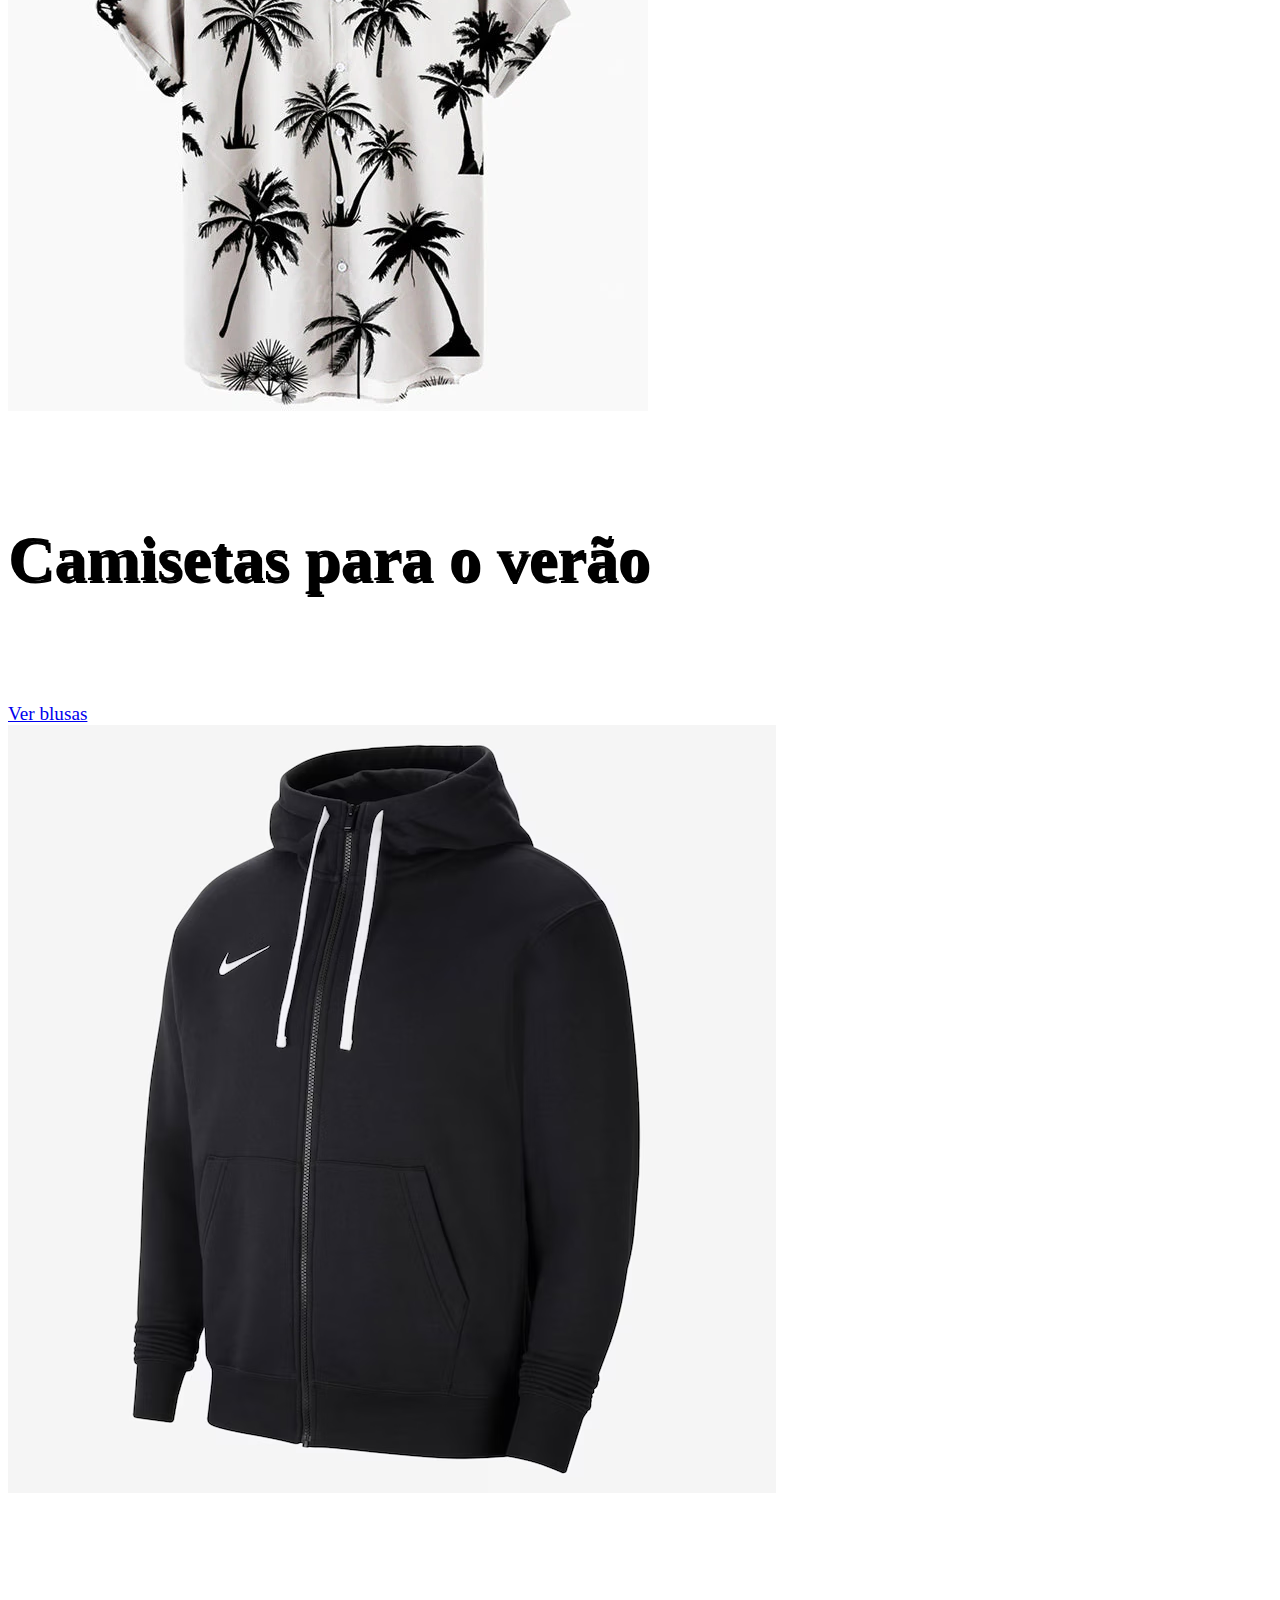
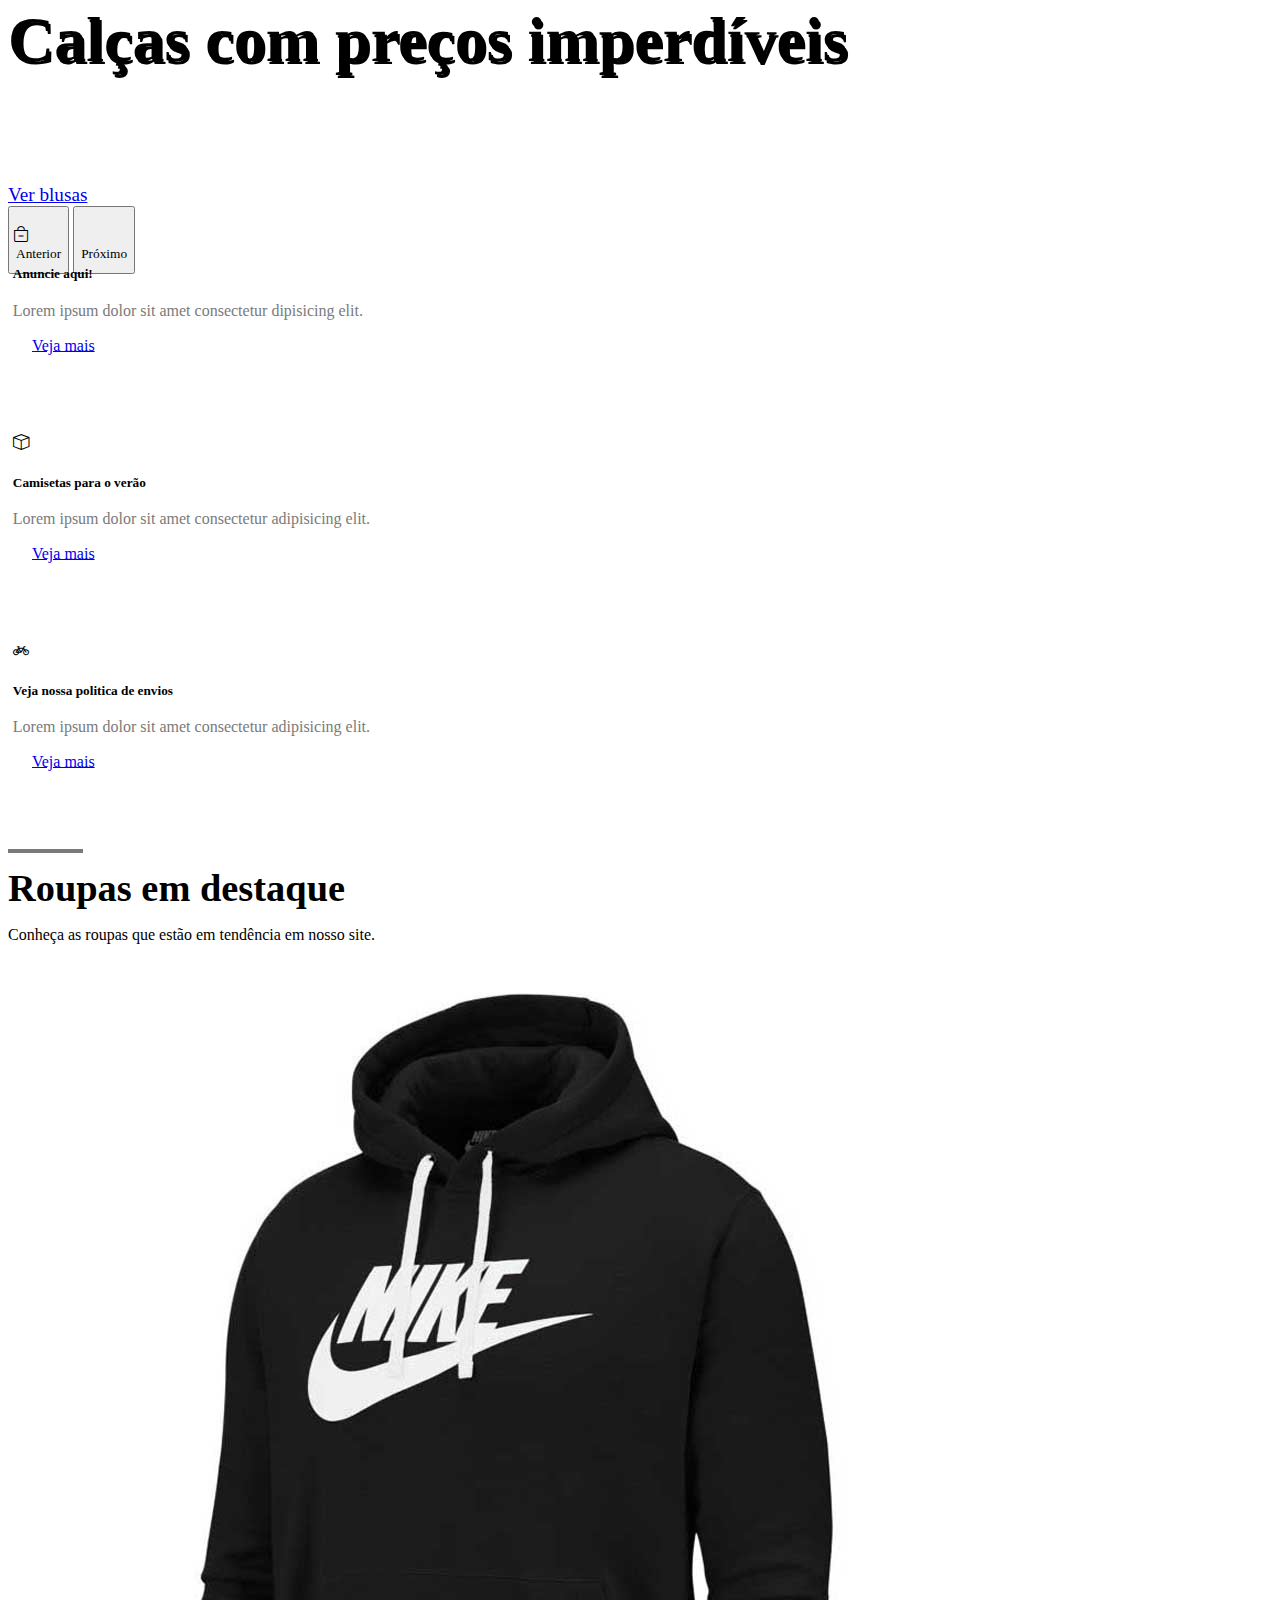
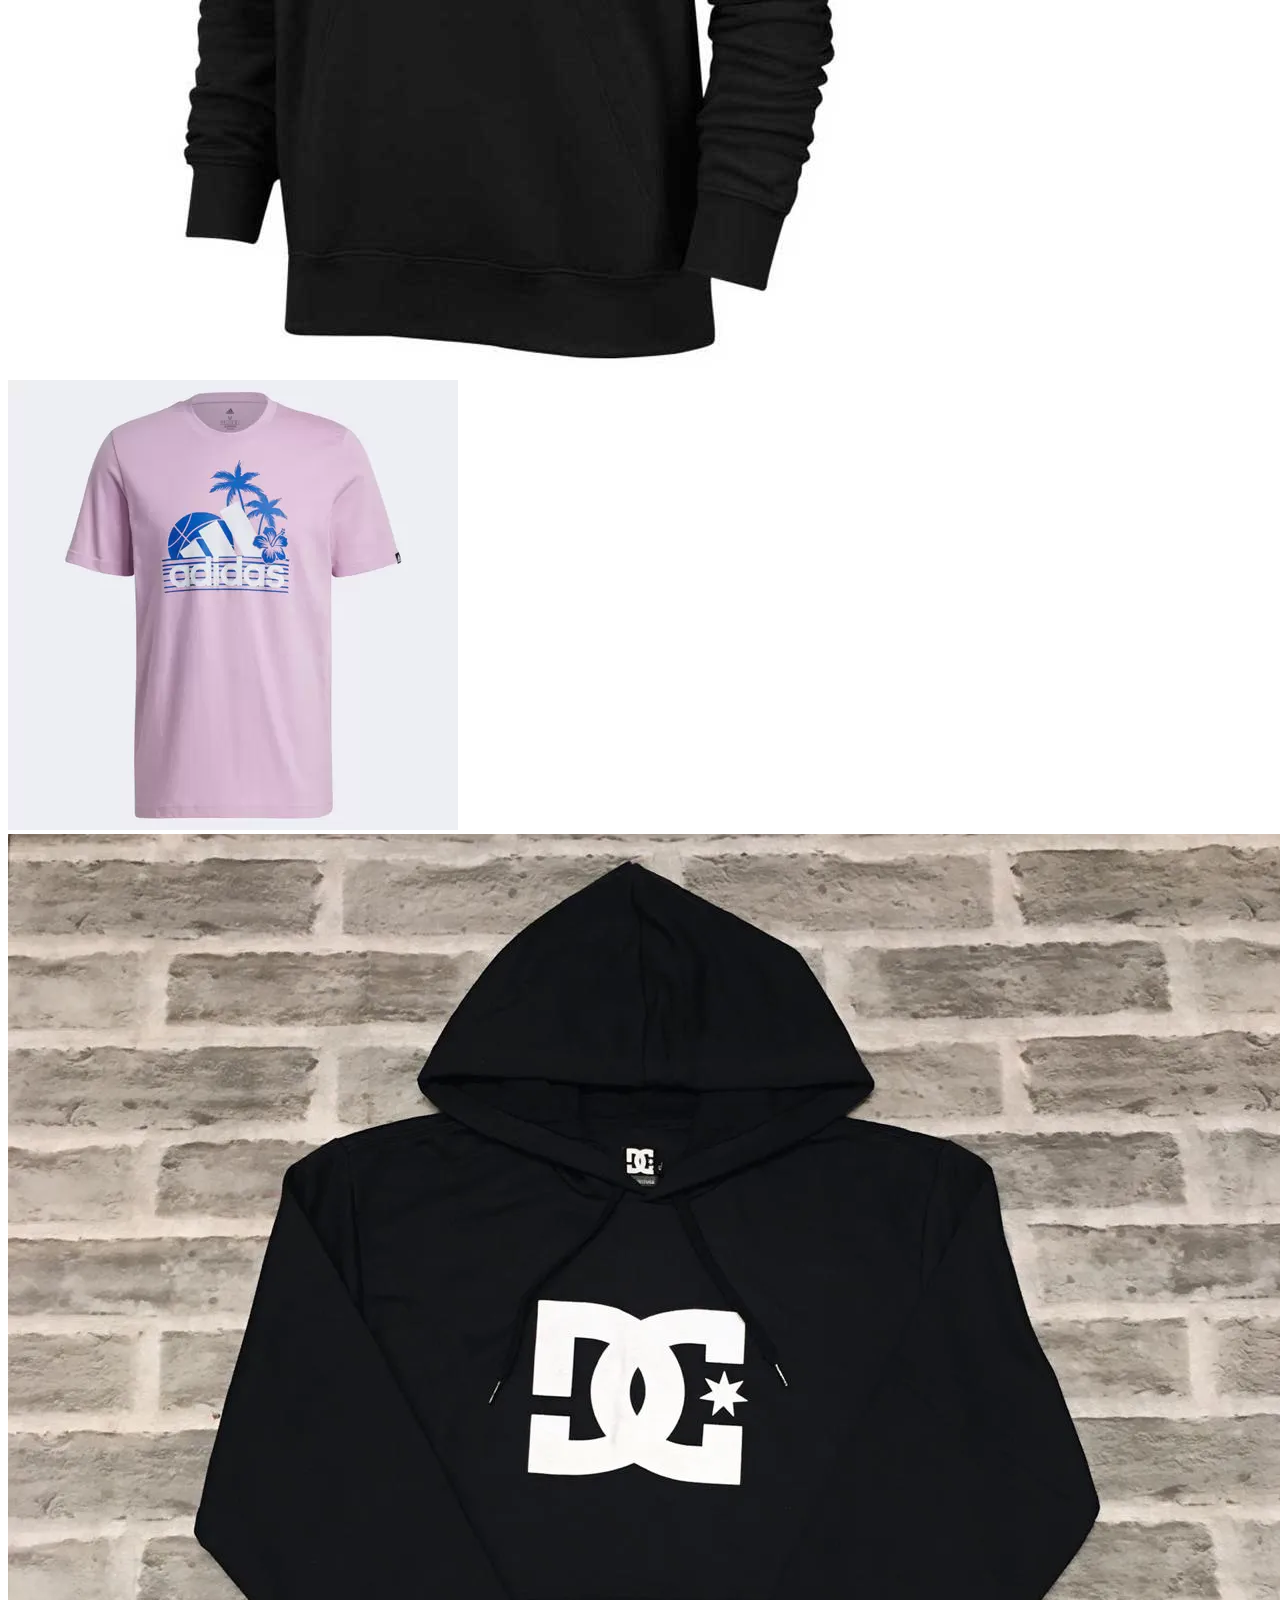
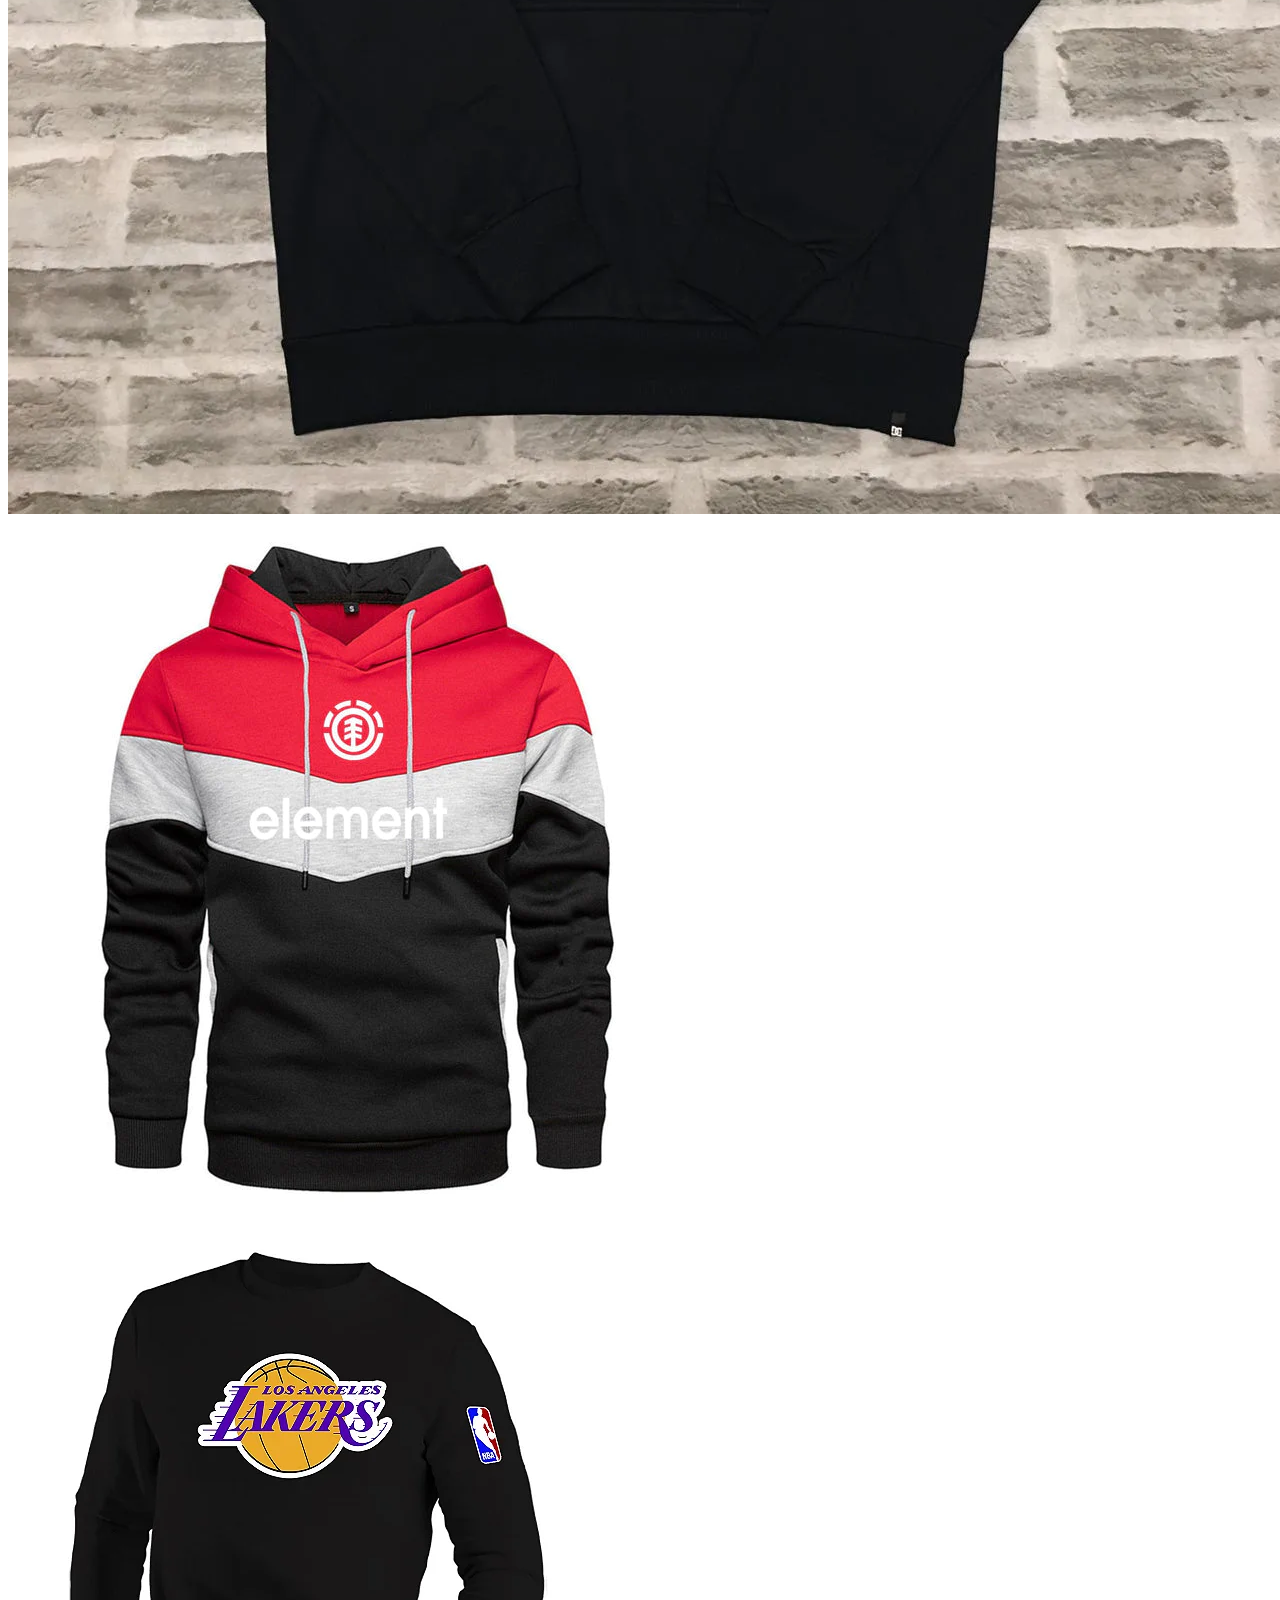
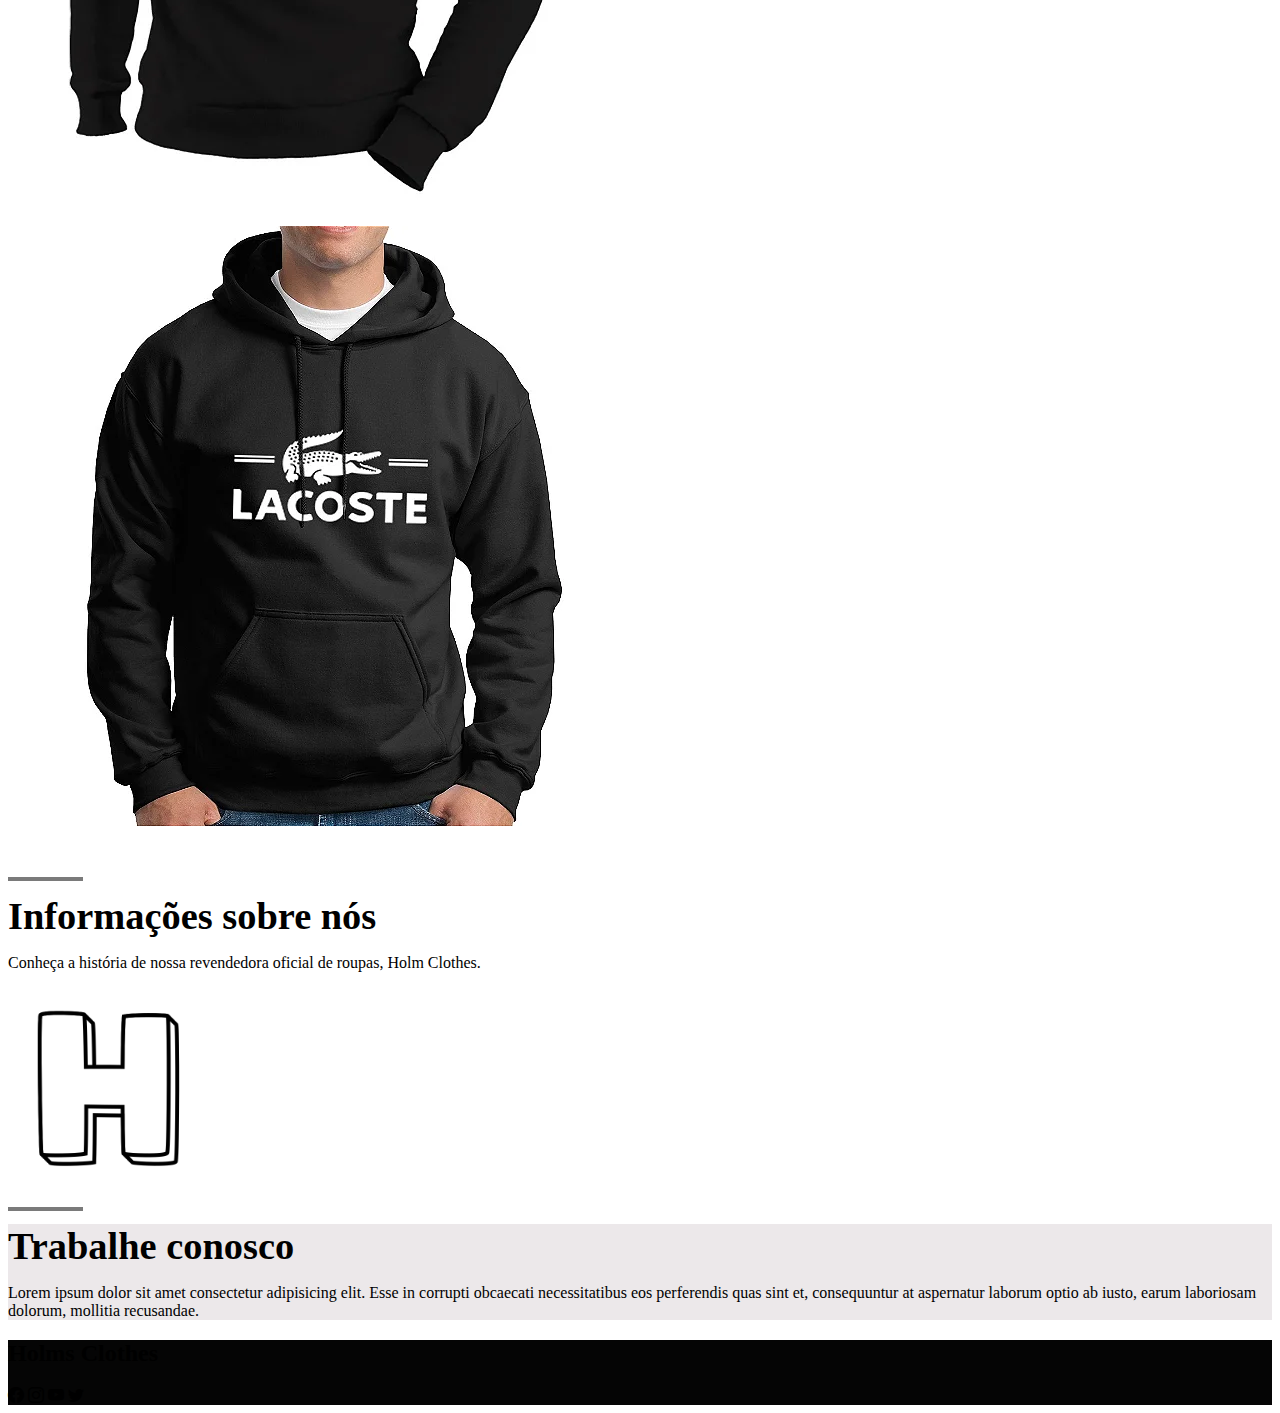
==== commit 1234f0c7: "Adicionado footer" ====
--- a/index.html
+++ b/index.html
@@ -215,8 +215,8 @@
 		</div>
 	</div>
 	
-	<!-- SOBRE -->
-	<div class="container" id="info-container">
+<!-- SOBRE -->
+<div class="container" id="info-container">
 		<div class="col-12"><h2 class="title primary-color">
 			Informações sobre nós</h2>
 			<p class="subtitle-secondary-color">
@@ -239,6 +239,31 @@
 						</div>
 					</div>
 				</div>
-			</div>
-		</body>
-		</html>+	</div>
+
+<!-- FOOTER -->
+<footer class="container-fluid bg-dark-color" id="footer">
+	<div class="container">
+		<div class="row">
+			<!-- PARTE DE CIMA DO FOOTER -->
+			<div class="col-12" id="footer-top">
+				<div class="row justify-content-between">
+					<div class="col-4"><h2>Holms Clothes</h2></div>
+					<div class="col-4" id="social-icons">
+						<i class="bi bi-facebook"></i>
+						<i class="bi bi-instagram"></i>
+						<i class="bi bi-youtube"></i>
+						<i class="bi bi-twitter"></i>
+					</div>
+				</div>
+			</div>
+			<!--DETALHES FOOTER-->
+			<div class="col-12" id="footer-details"></div>
+			<!--PARTE DE BAIXO FOOTER -->
+			<div class="col-12" id="footer-bottom"></div>
+		</div>
+	</div>
+</footer>
+
+</body>
+</html>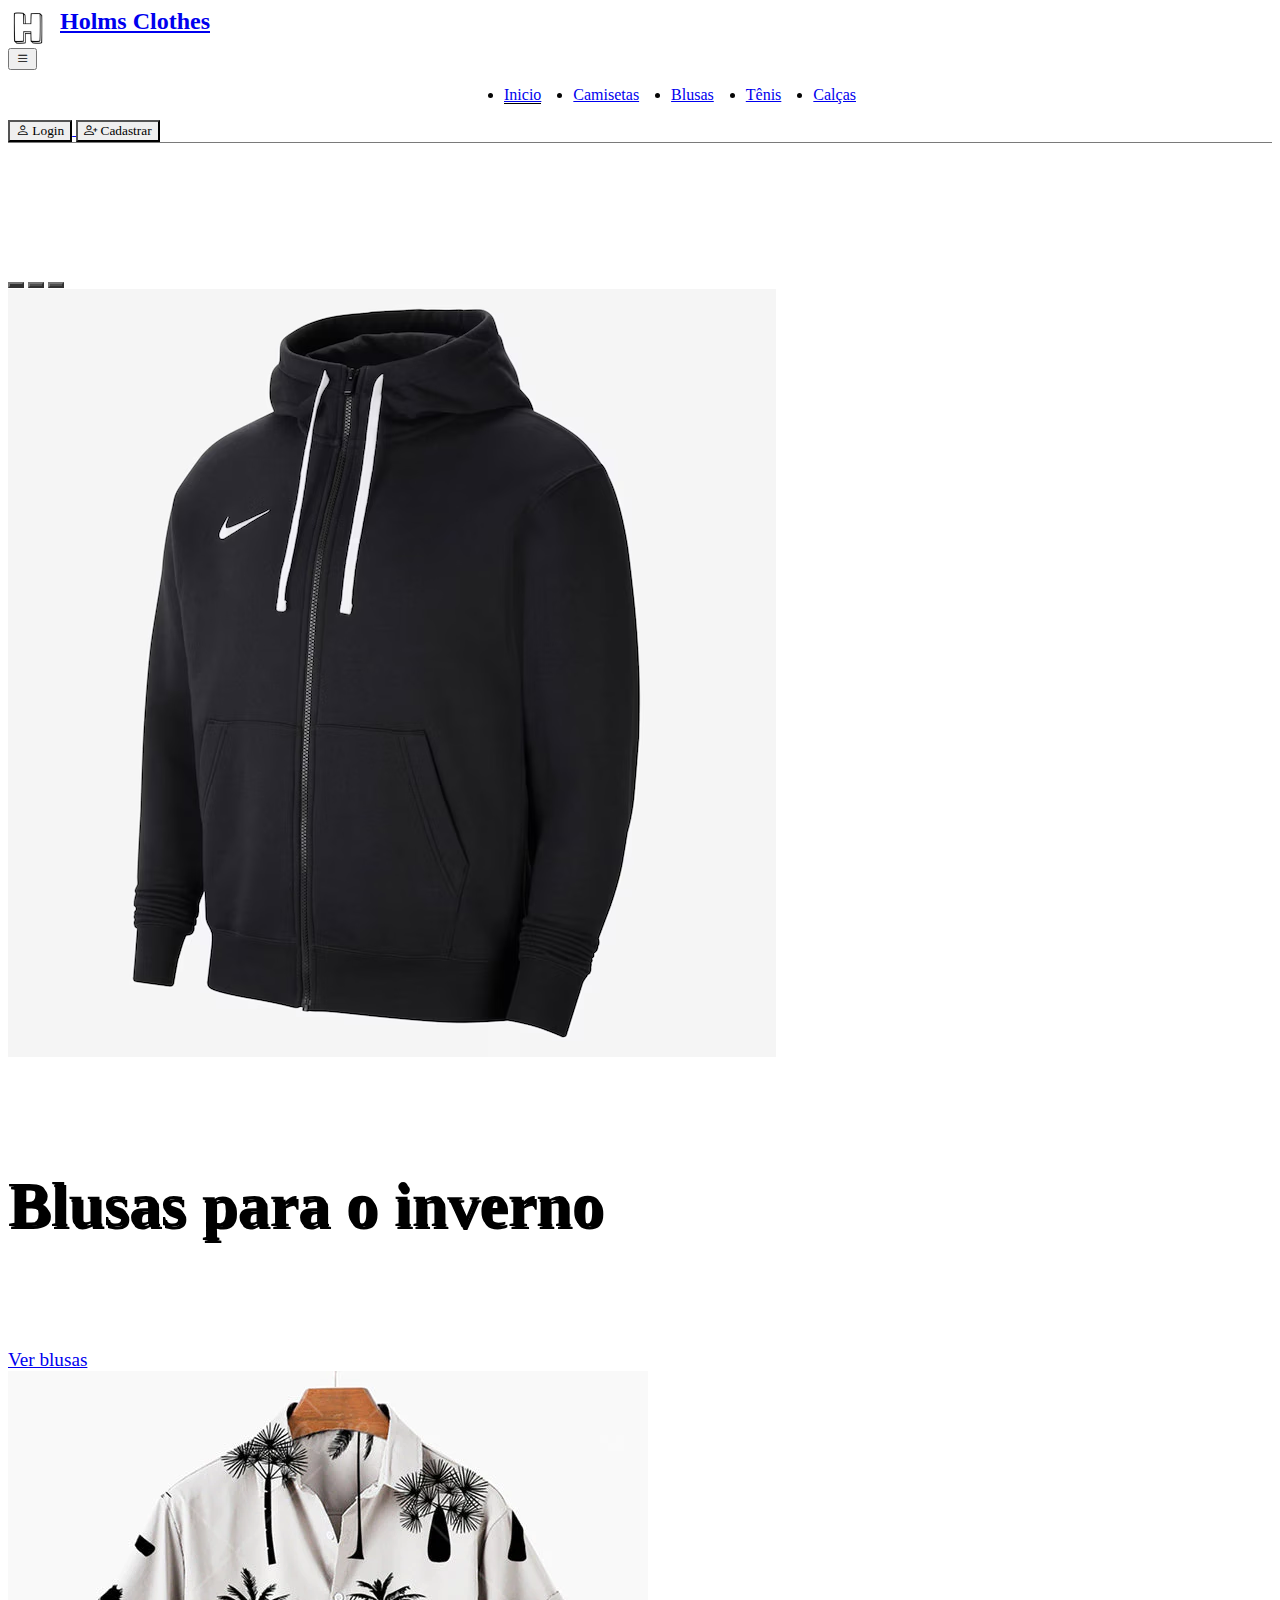
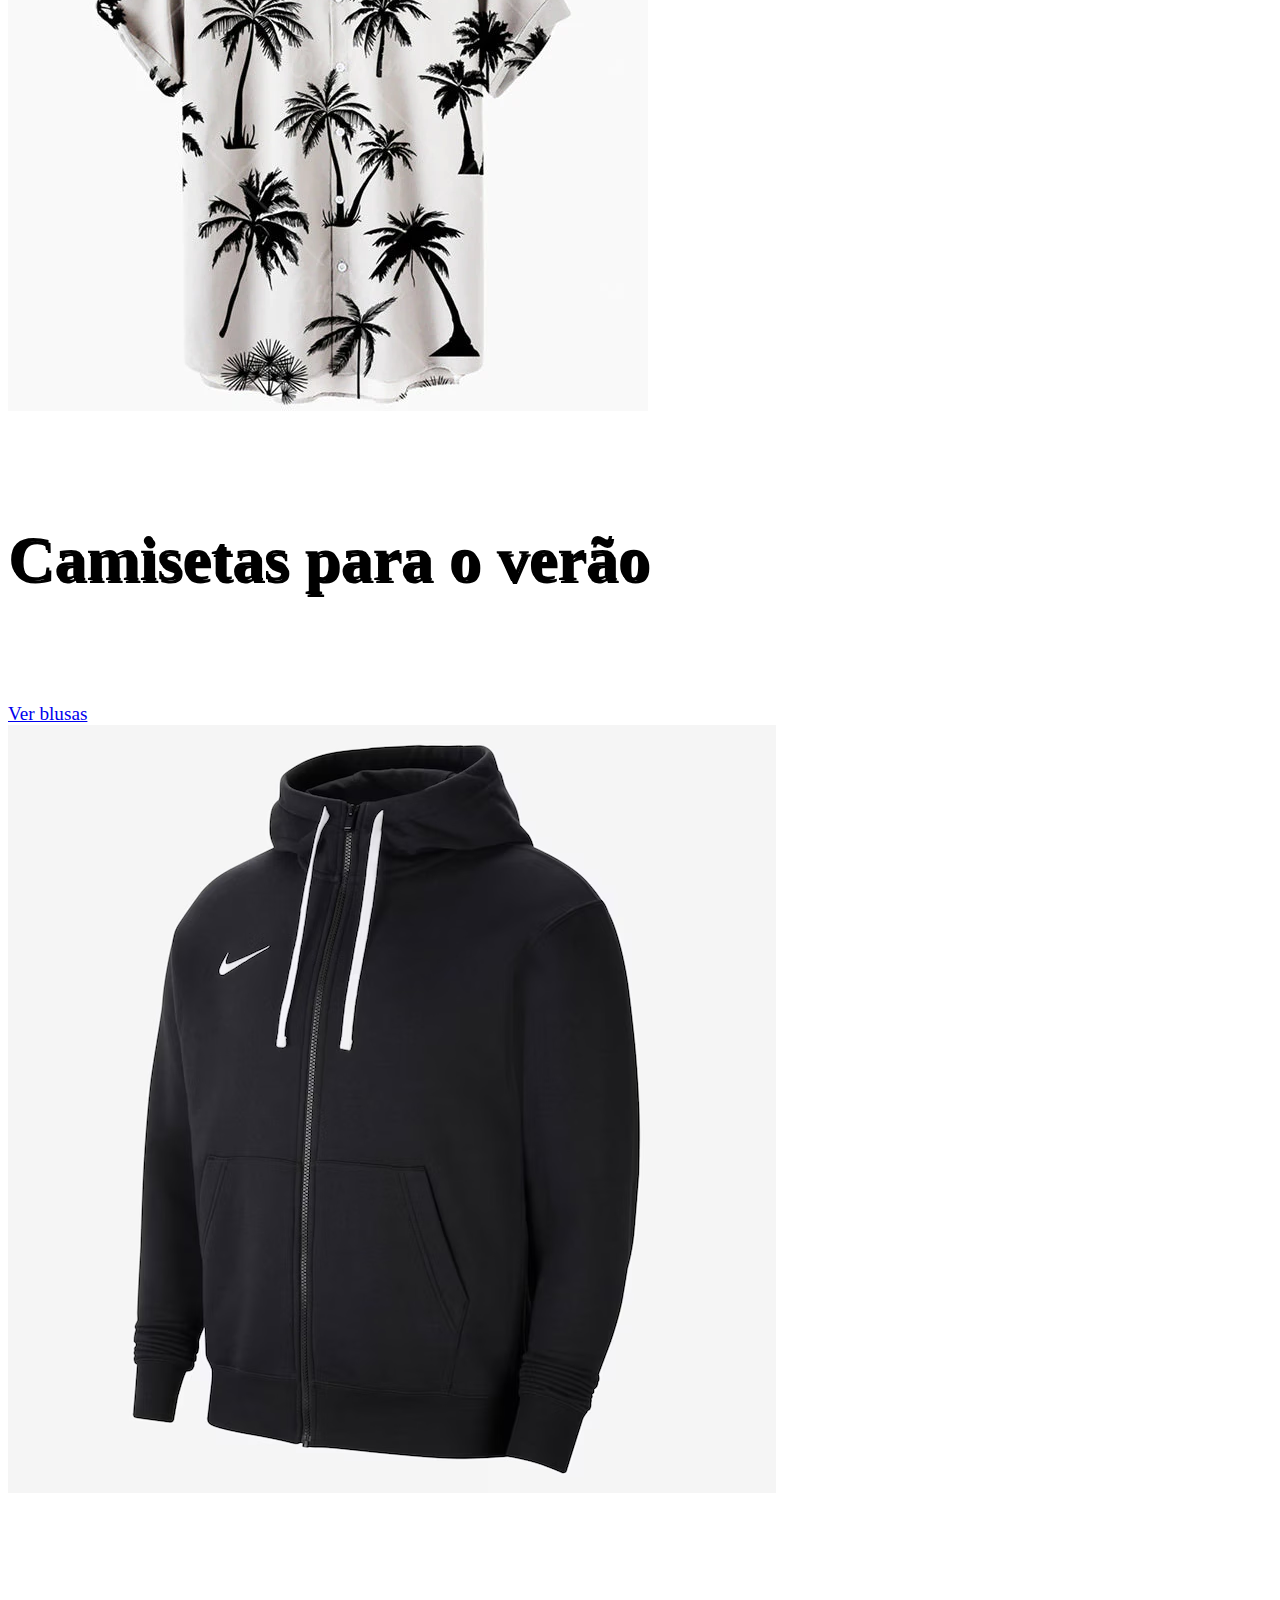
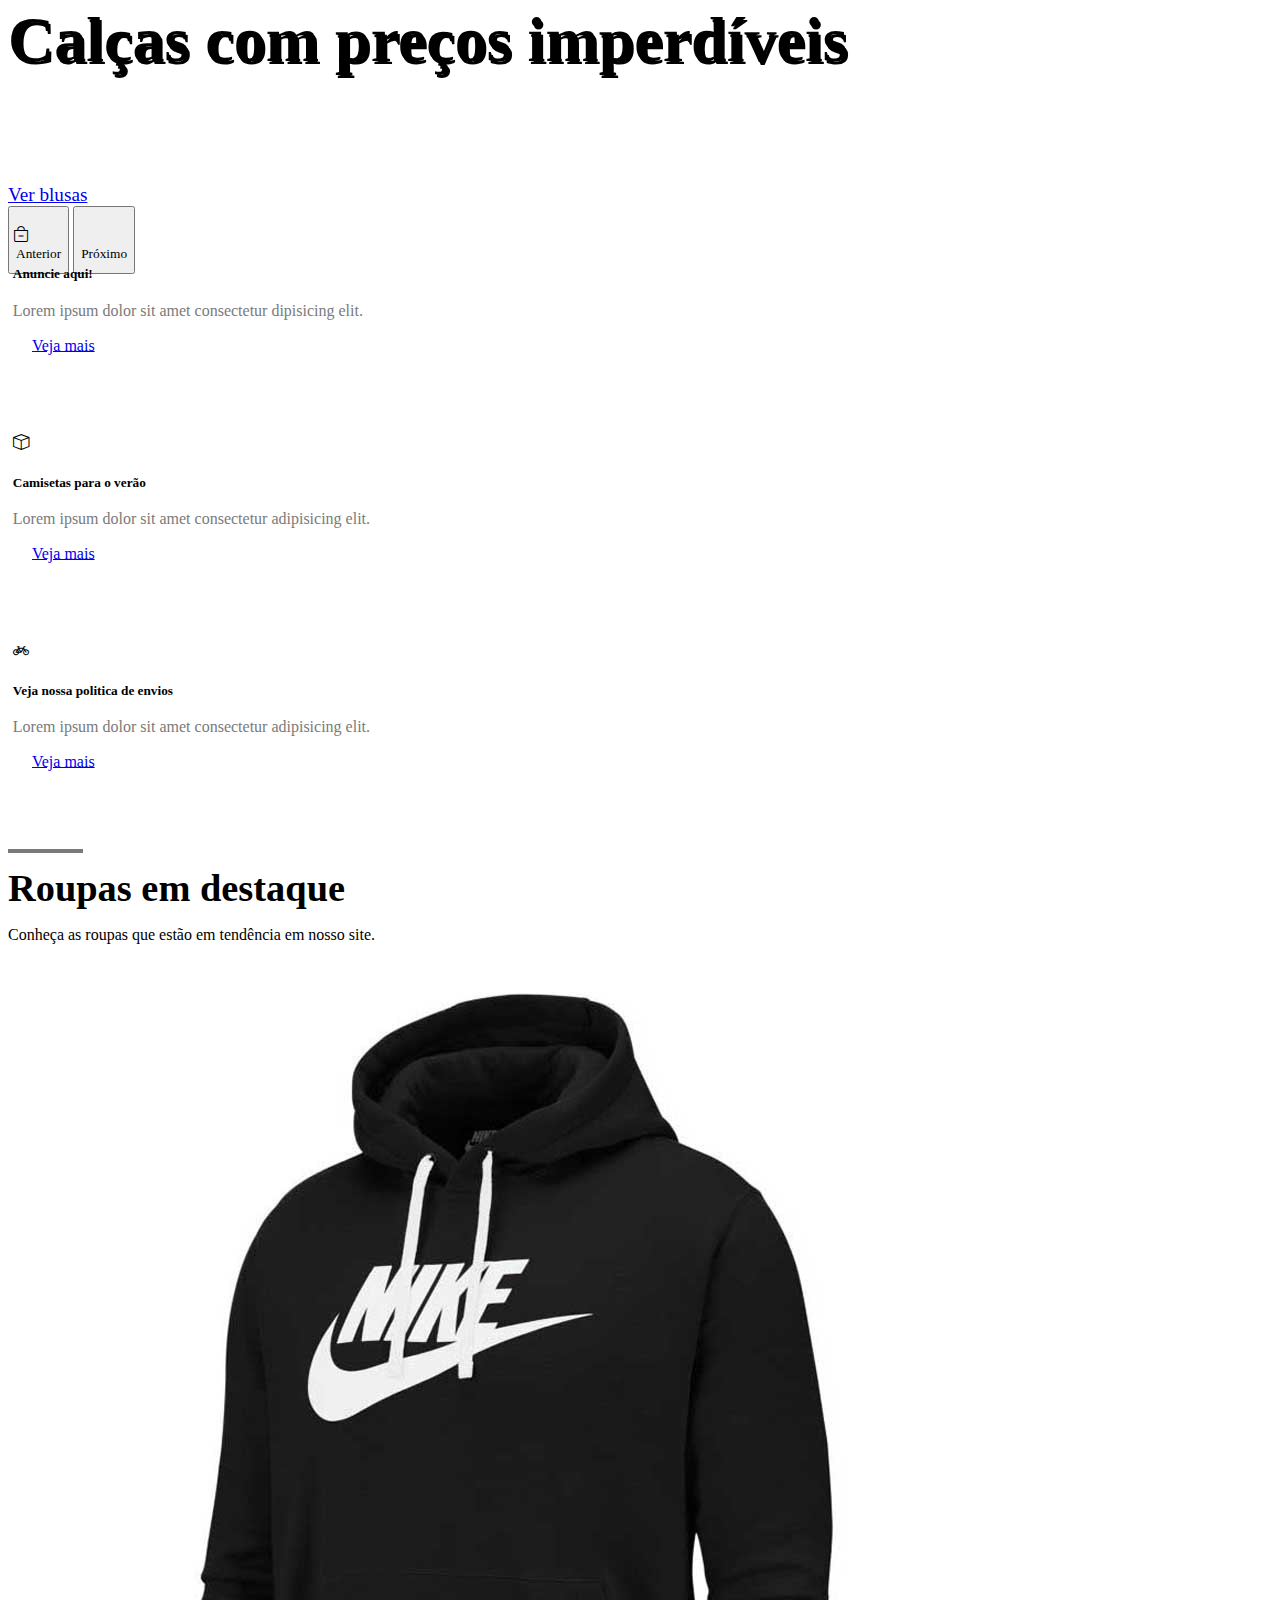
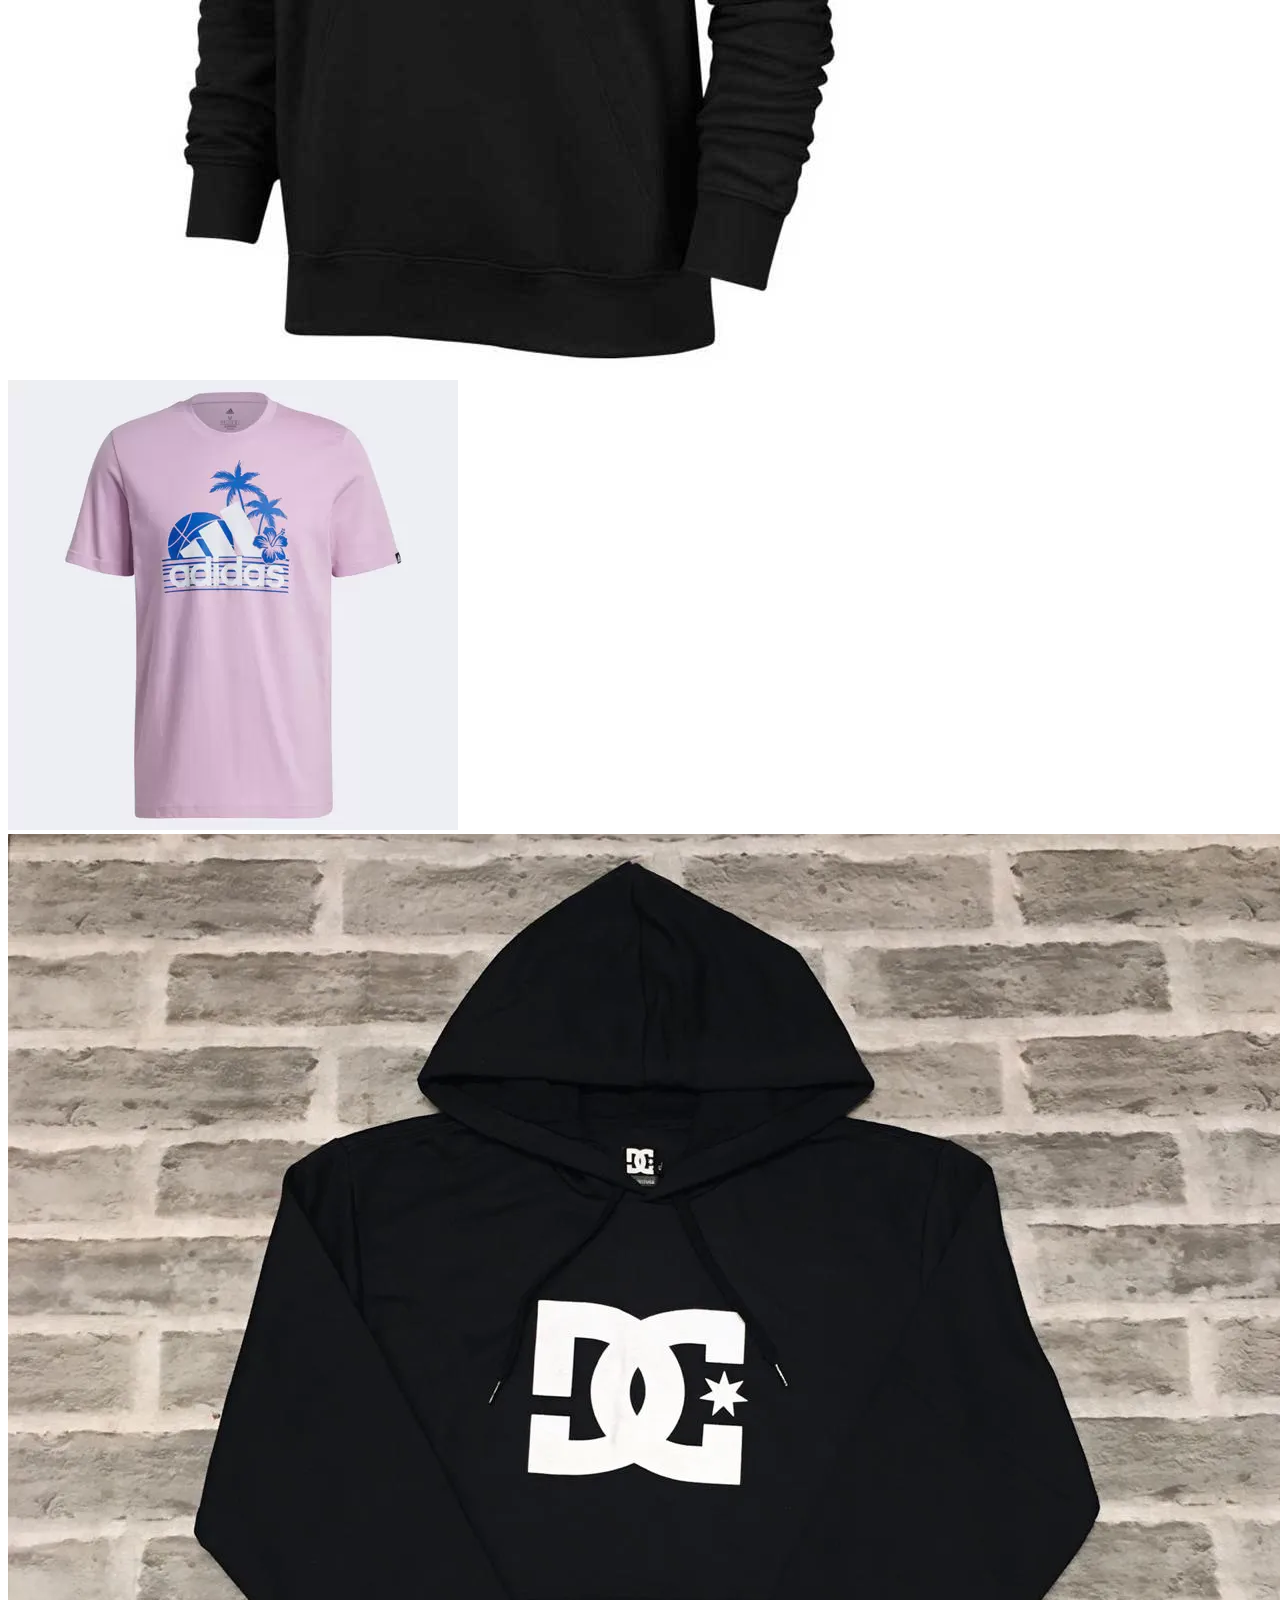
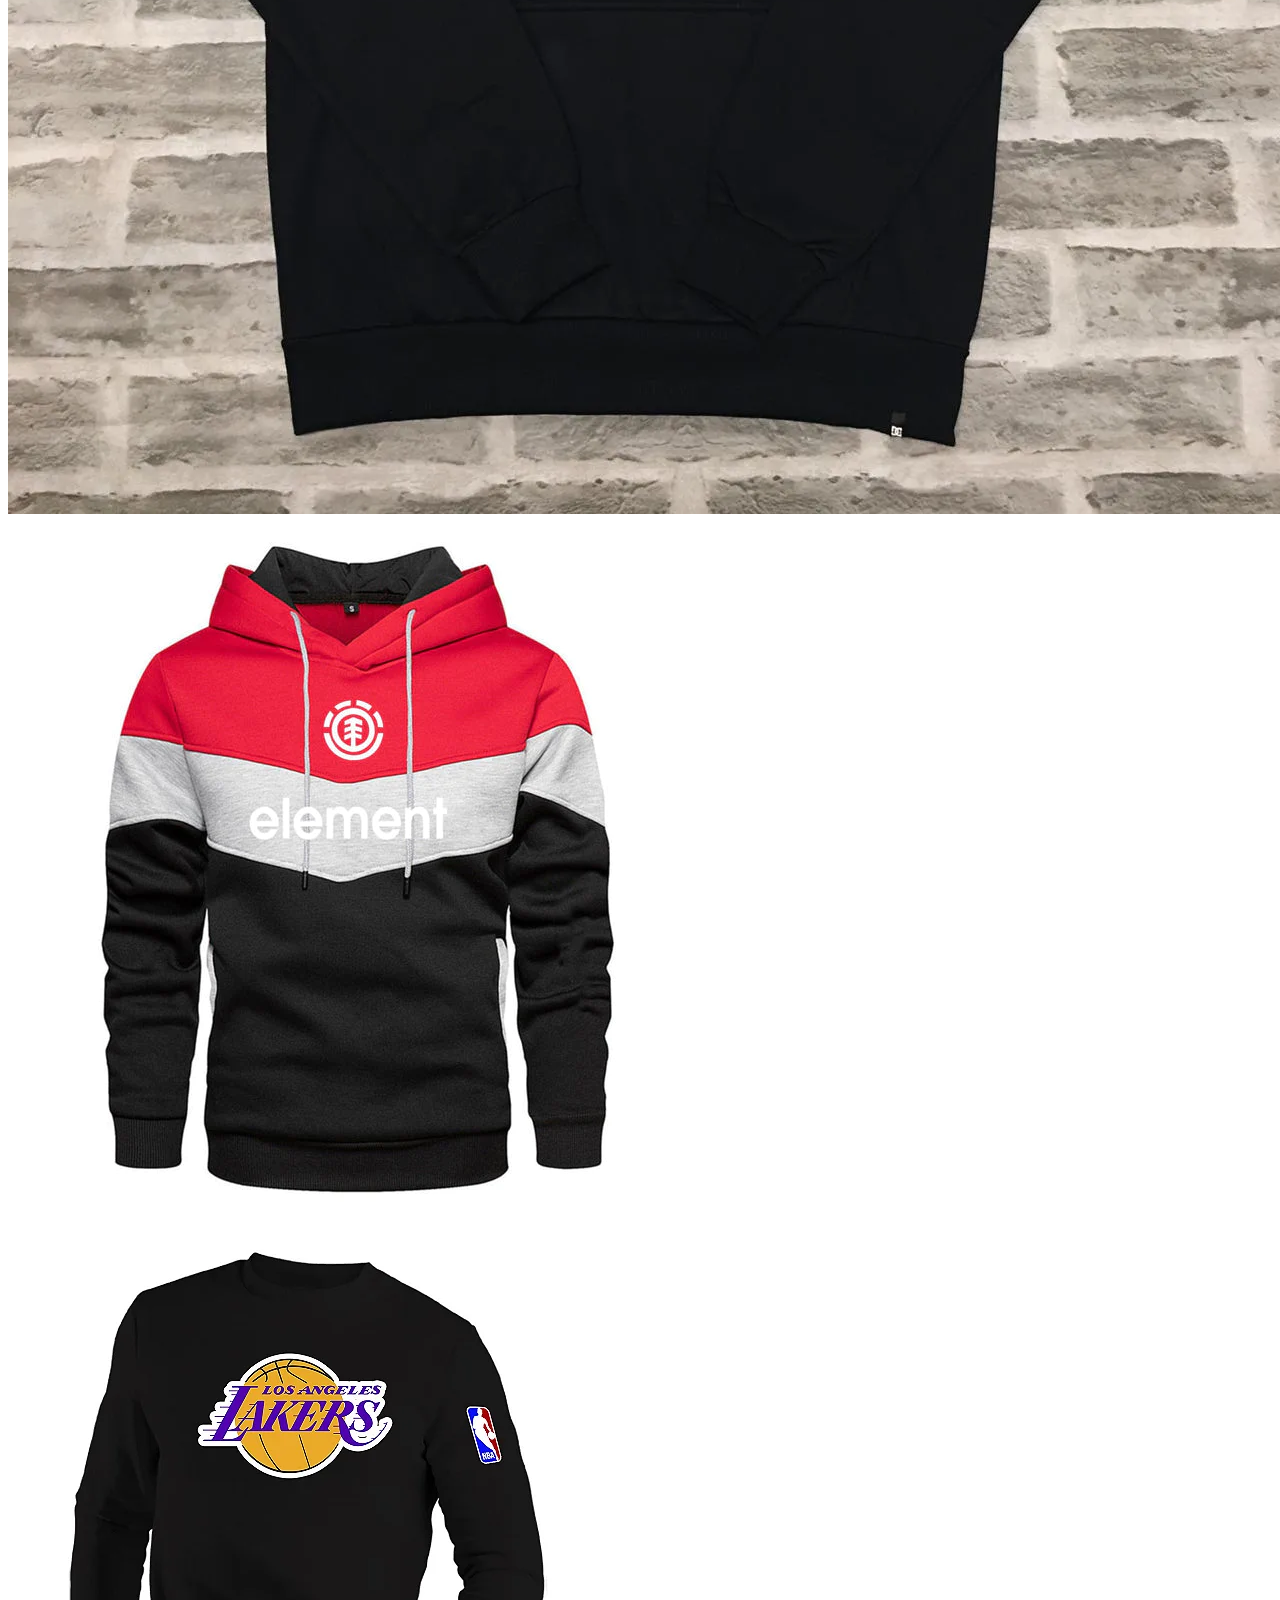
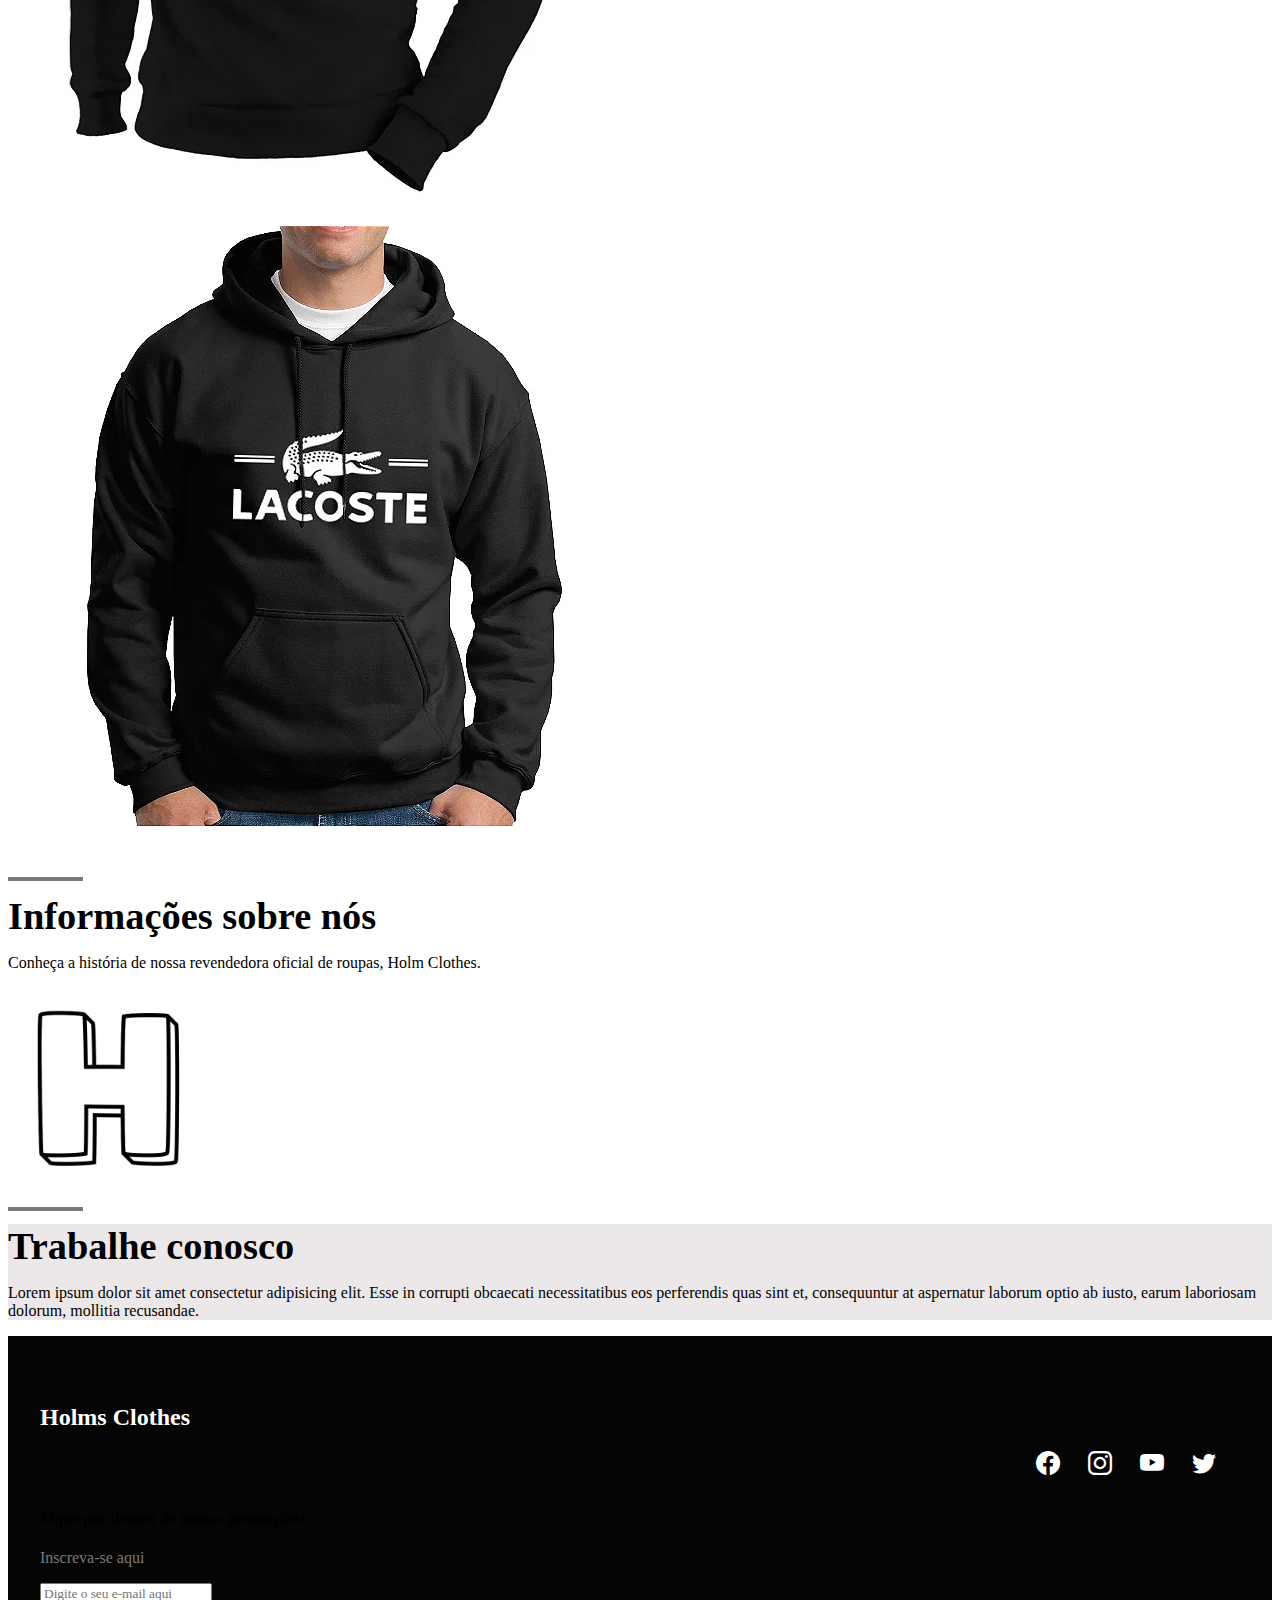
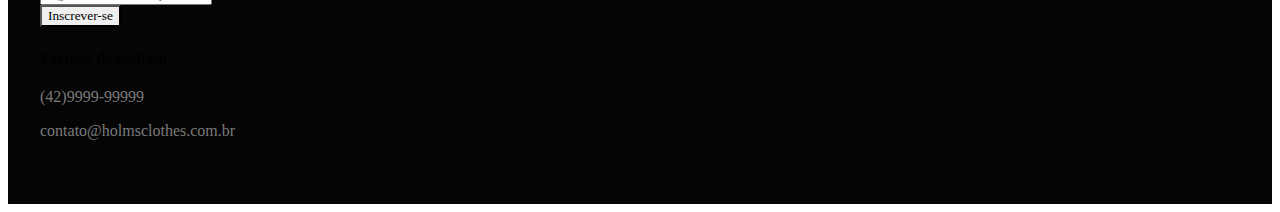
==== commit 5b48d0d2: "Atualizando footer" ====
--- a/index.html
+++ b/index.html
@@ -258,7 +258,25 @@
 				</div>
 			</div>
 			<!--DETALHES FOOTER-->
-			<div class="col-12" id="footer-details"></div>
+			<div class="col-12" id="footer-details">
+				<div class="row">
+					<div class="col-12 col-md-4" id="news-container">
+					<h4>Fique por dentro de nossas promoções!</h4>
+					<p class="secondary-color">Inscreva-se aqui</p>
+					<form>
+					 <div class="mb-3">
+					  <input type="email" class="form-control" placeholder="Digite o seu e-mail aqui">
+					 </div>
+					 <button class="btn btn-dark" type="submit">Inscrever-se</button>
+					</form>
+					</div>
+					<div class="col-12 col-md-4" id="contact-container">
+					<h4>Formas de contato</h4>
+					<p class="secondary-color">(42)9999-99999</p>
+					<p class="secondary-color">contato@holmsclothes.com.br</p>
+					</div>
+				</div>
+			</div>
 			<!--PARTE DE BAIXO FOOTER -->
 			<div class="col-12" id="footer-bottom"></div>
 		</div>
--- a/css/styles.css
+++ b/css/styles.css
@@ -211,4 +211,32 @@
     #featured-images .banner-content {
         opacity: 0;
     }
+}
+
+/* FOOTER TOP */
+#footer {
+    padding: 3em 2em;
+}
+
+#footer-top {
+    margin-bottom: 2em;
+}
+
+#footer-top,
+#footer-top i {
+    color: #fff;
+}
+
+#social-icons {
+    text-align: right;
+}
+
+#social-icons i {
+    margin-right: 1em;
+    font-size: 1.5em;
+    cursor: pointer;
+}
+
+#social-icons i:hover {
+    color: #7a7a7a;
 }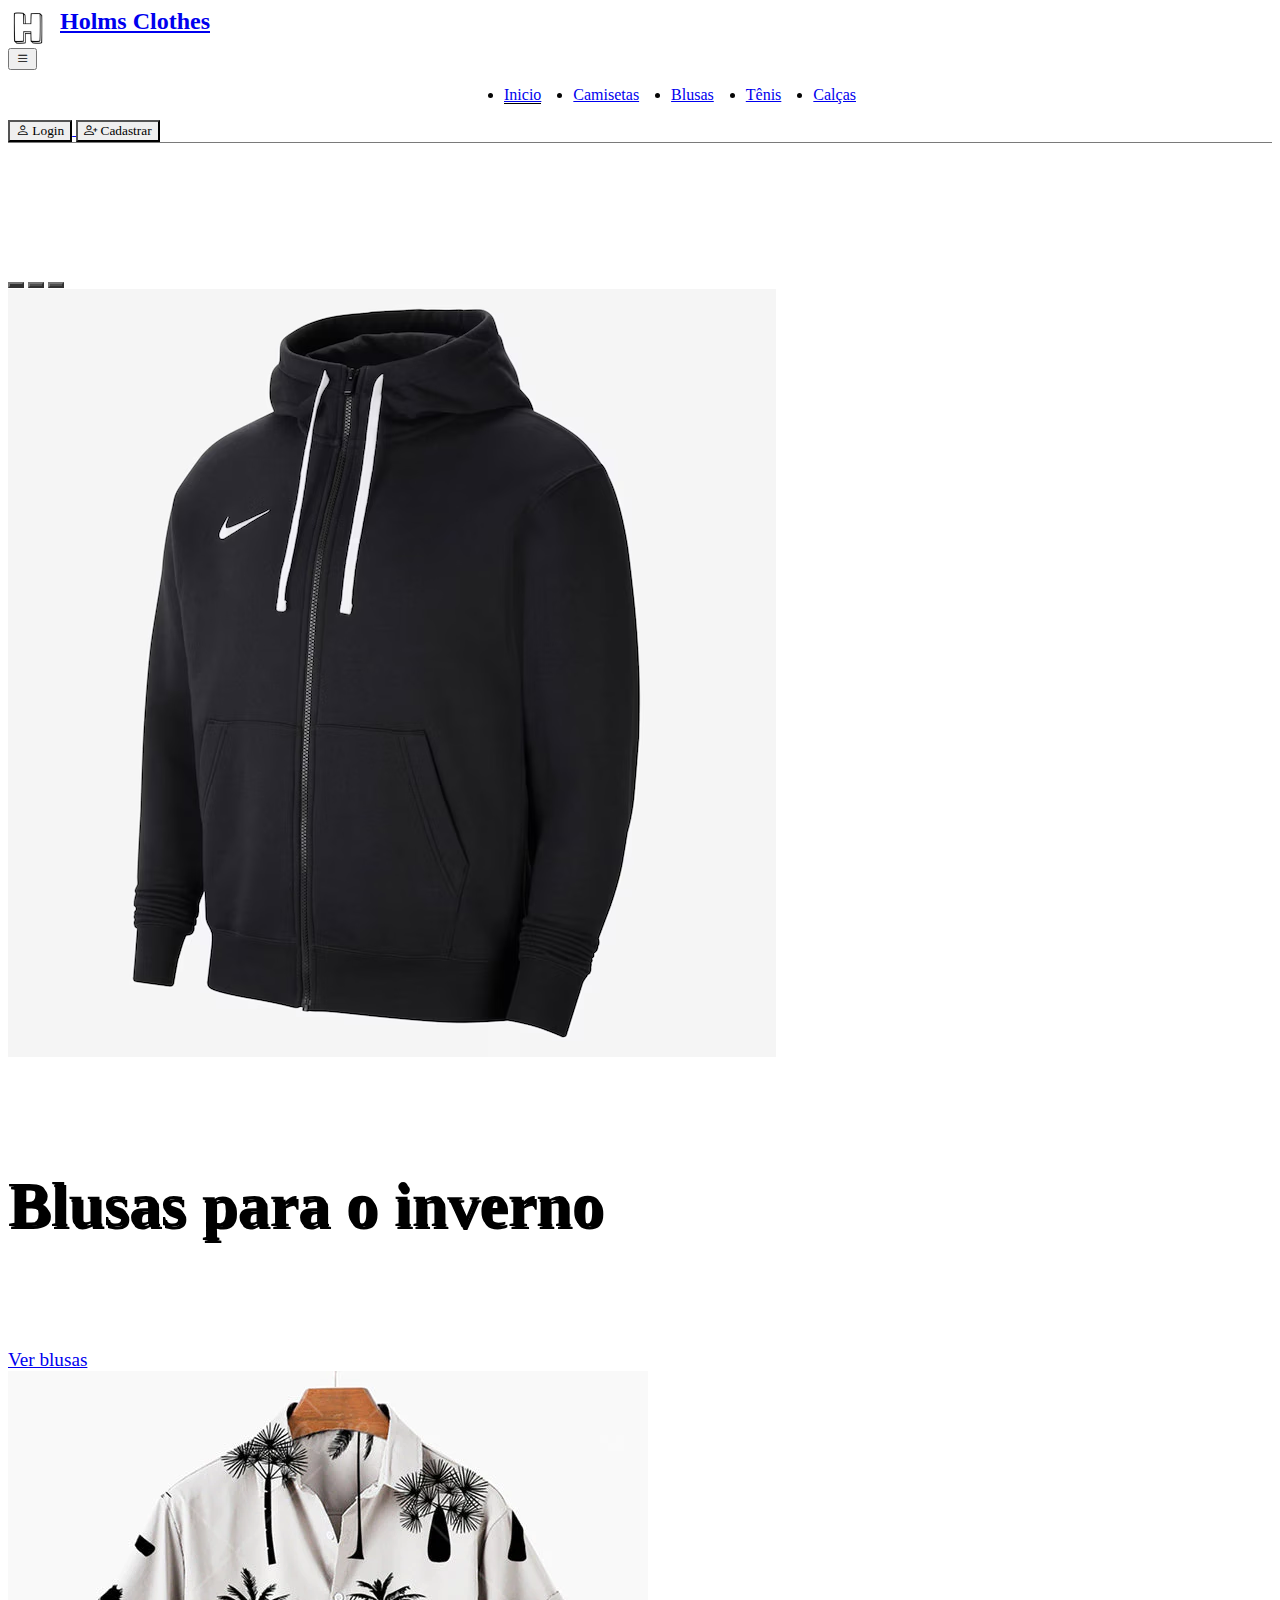
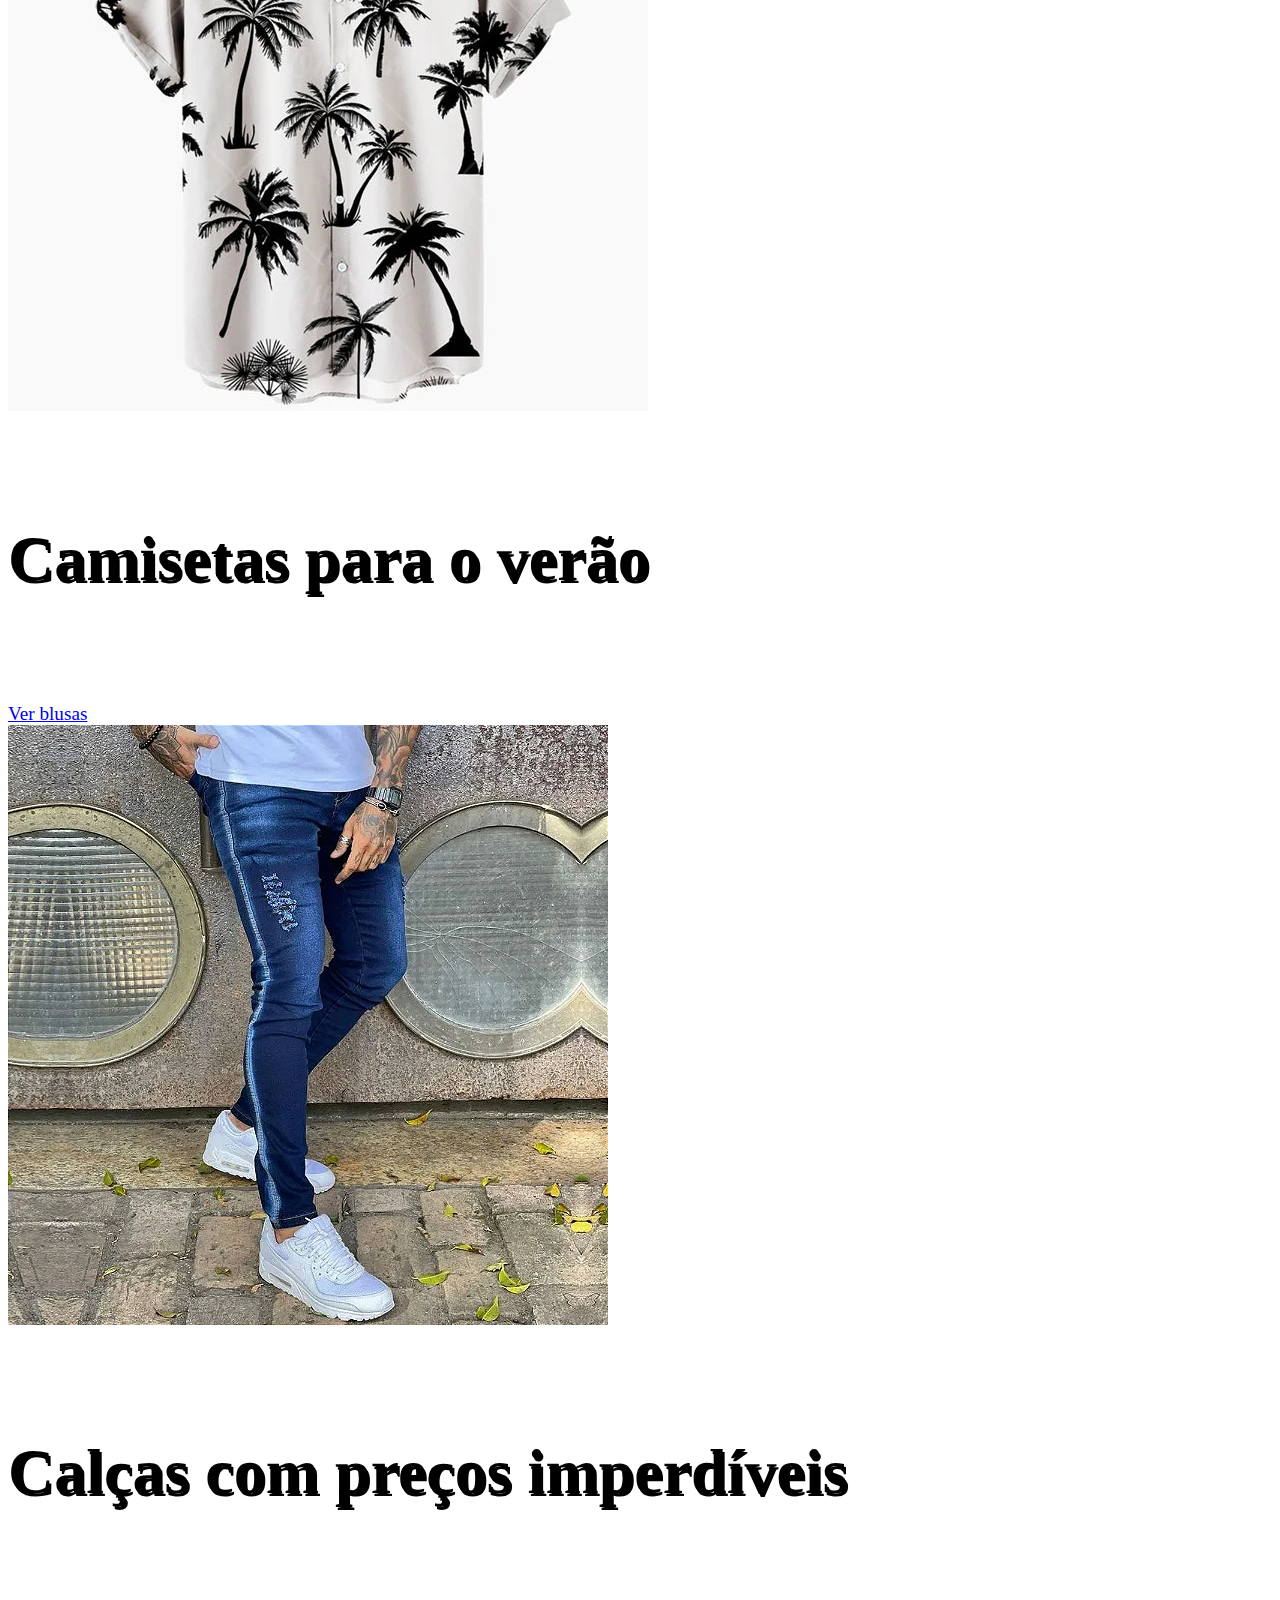
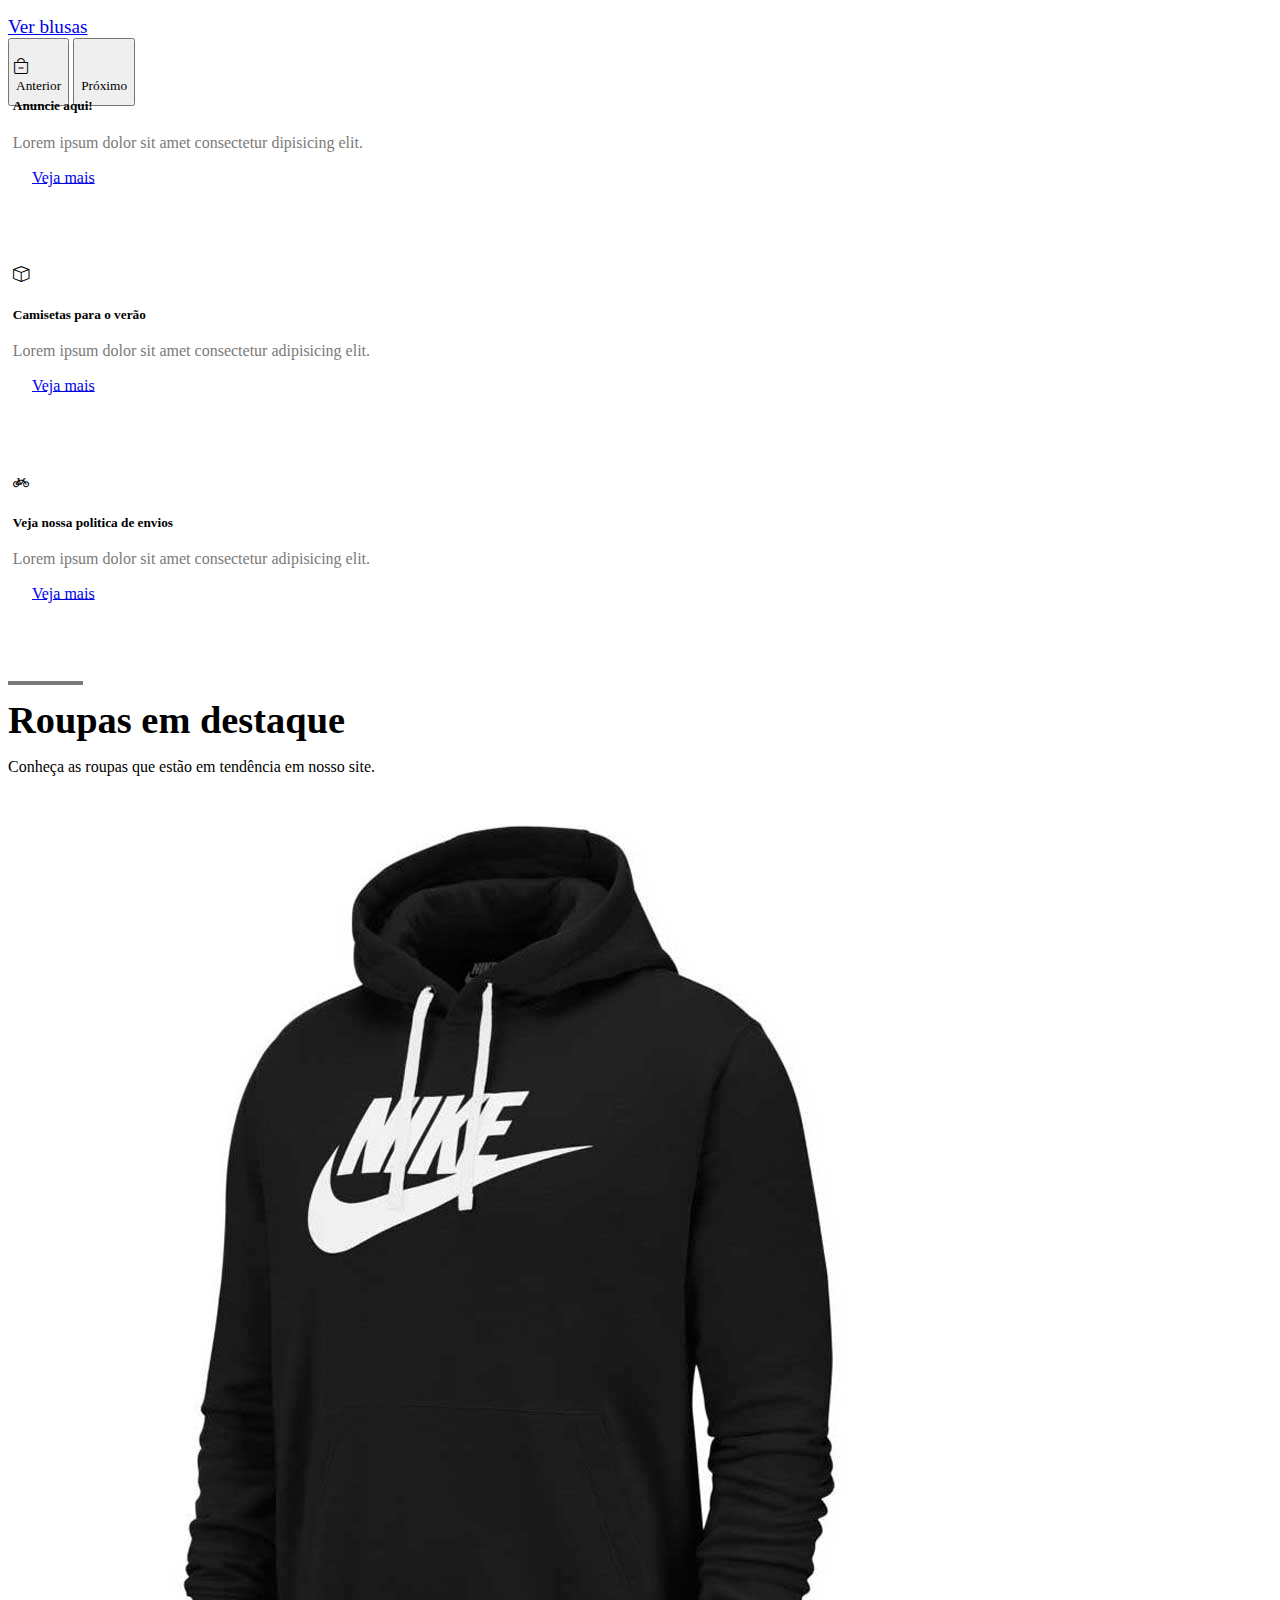
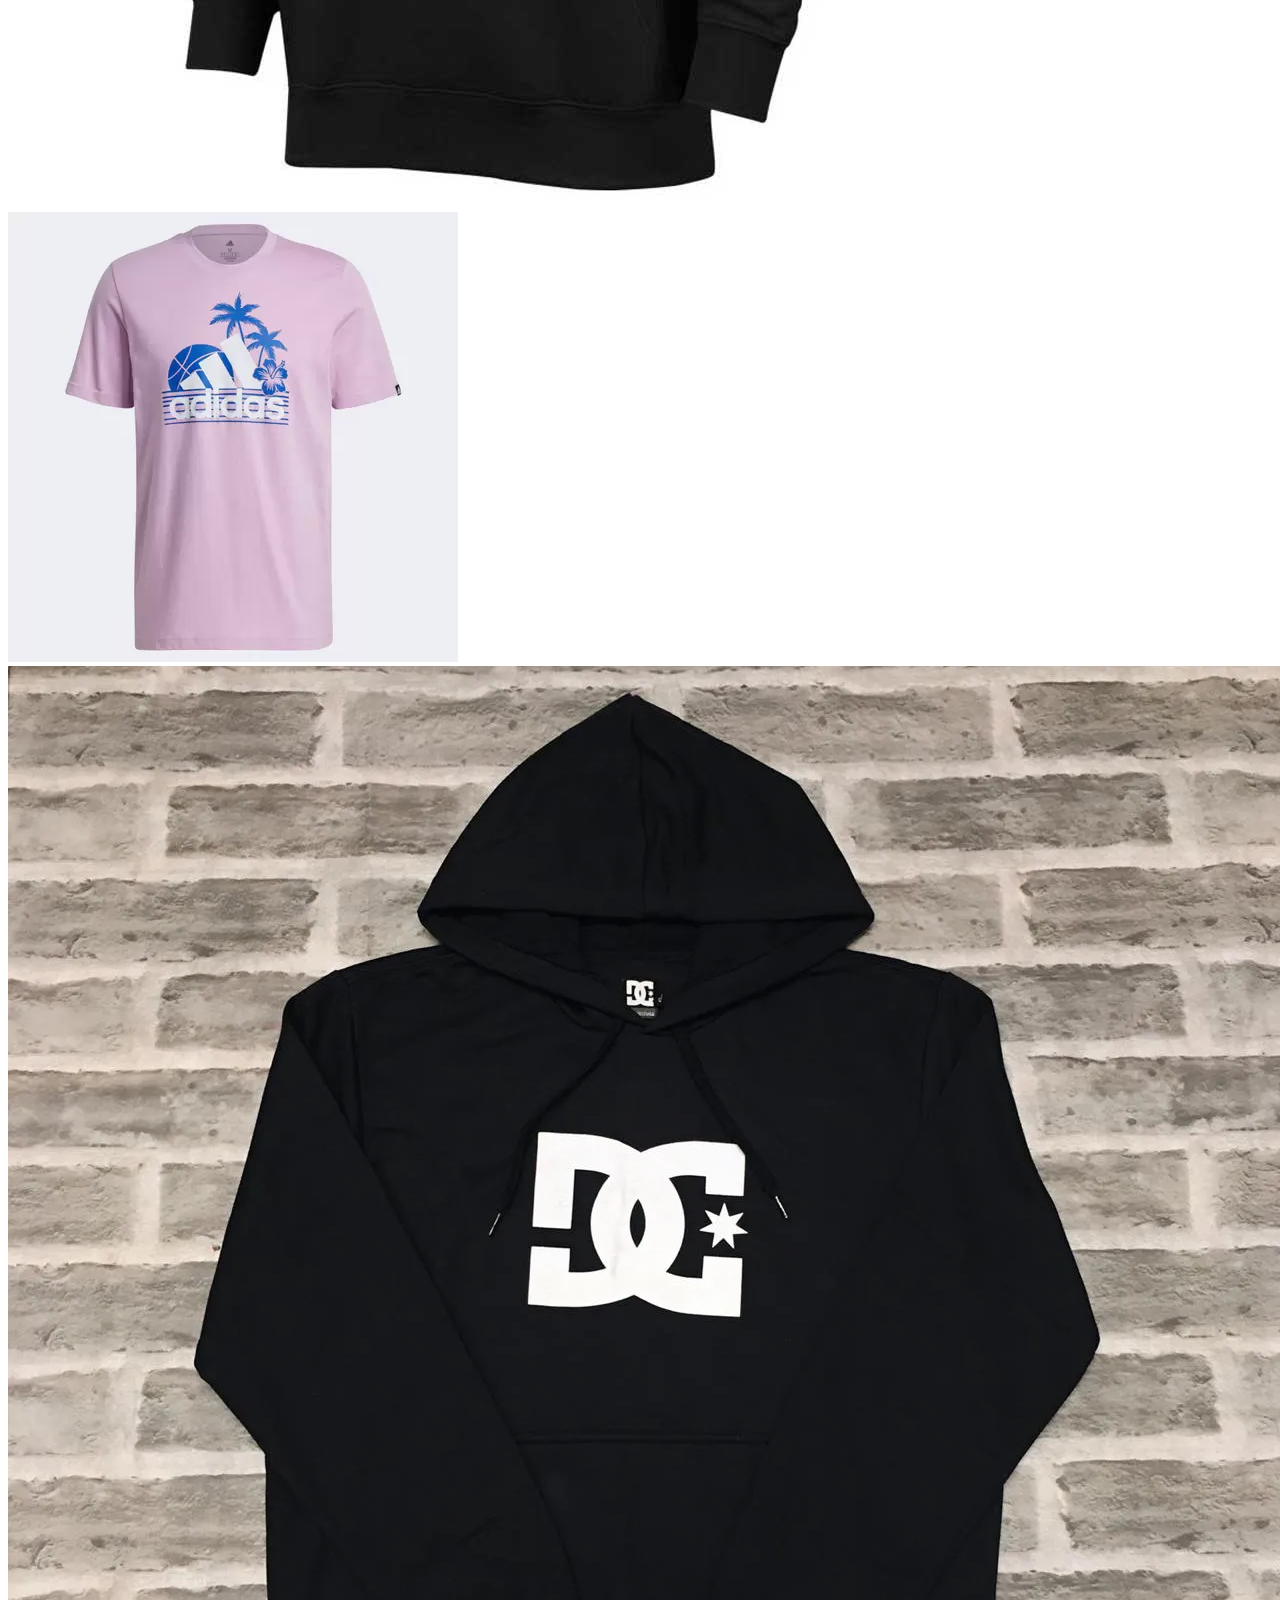
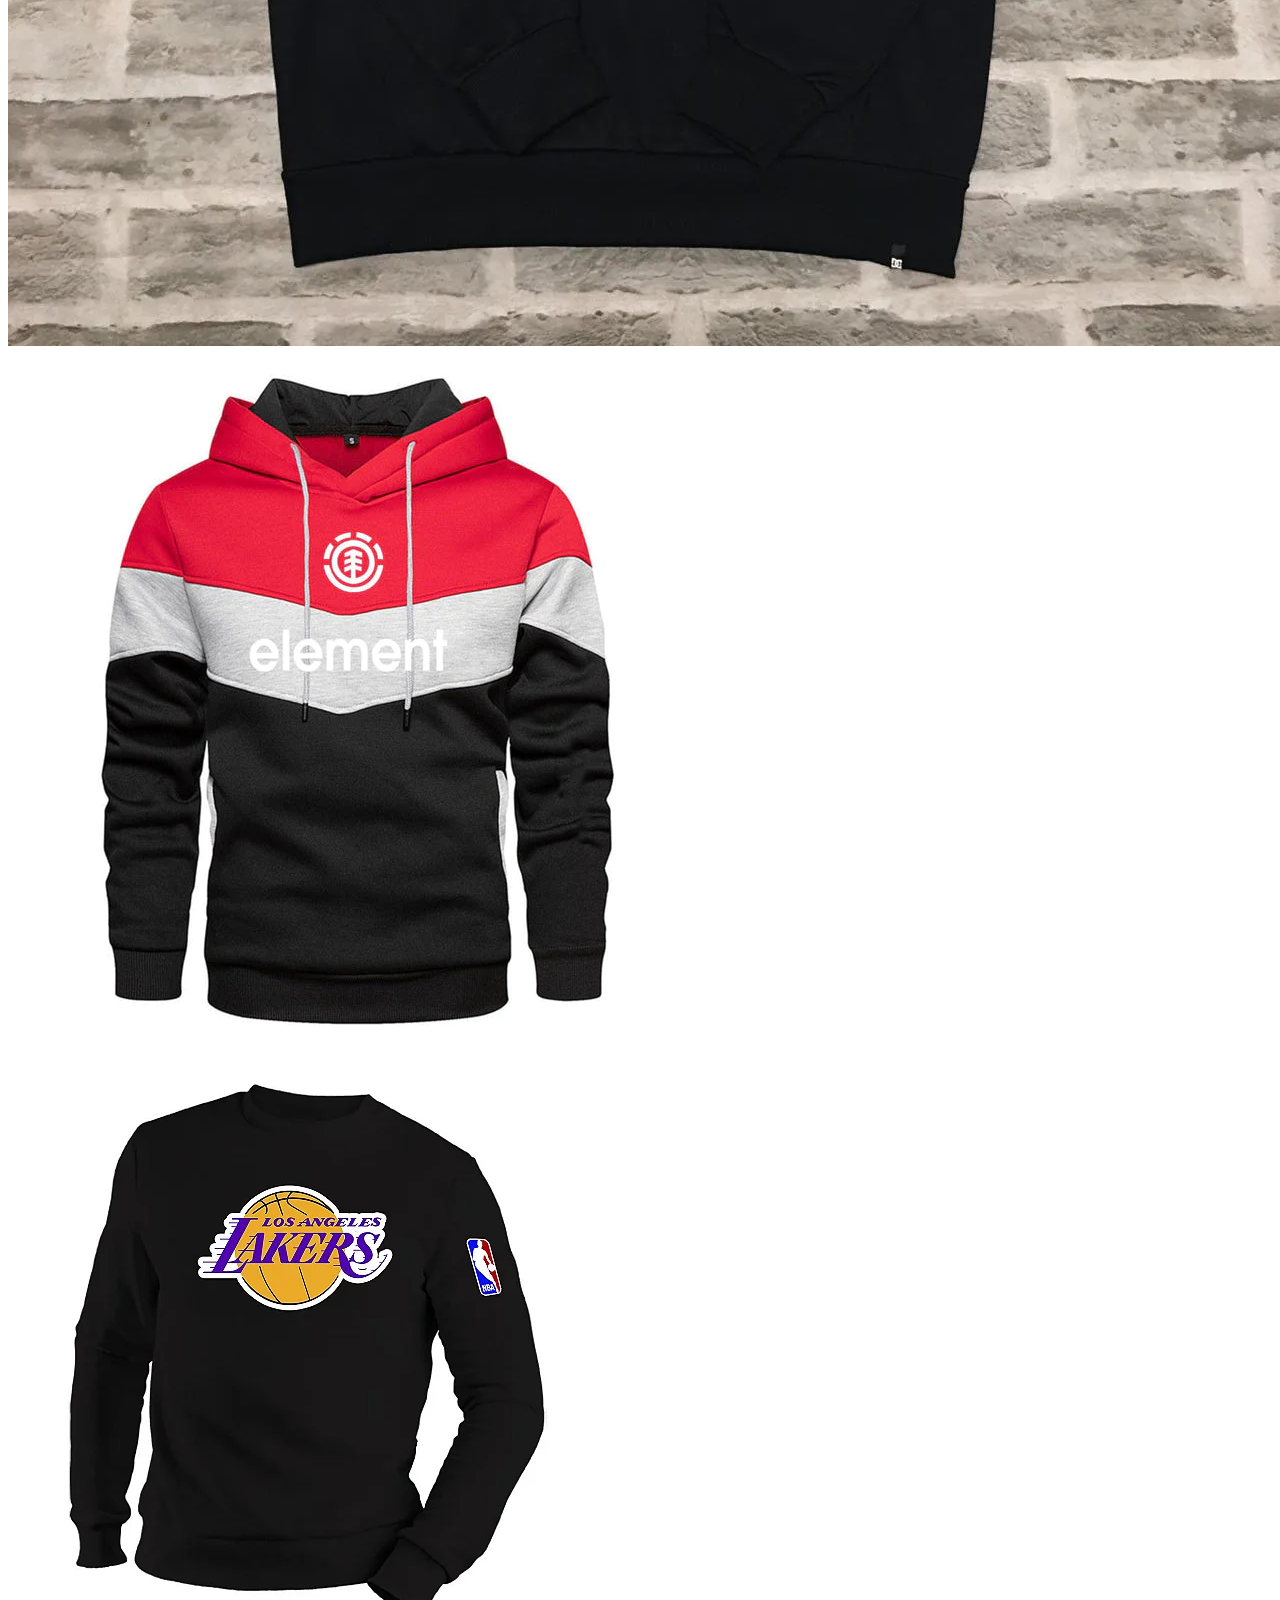
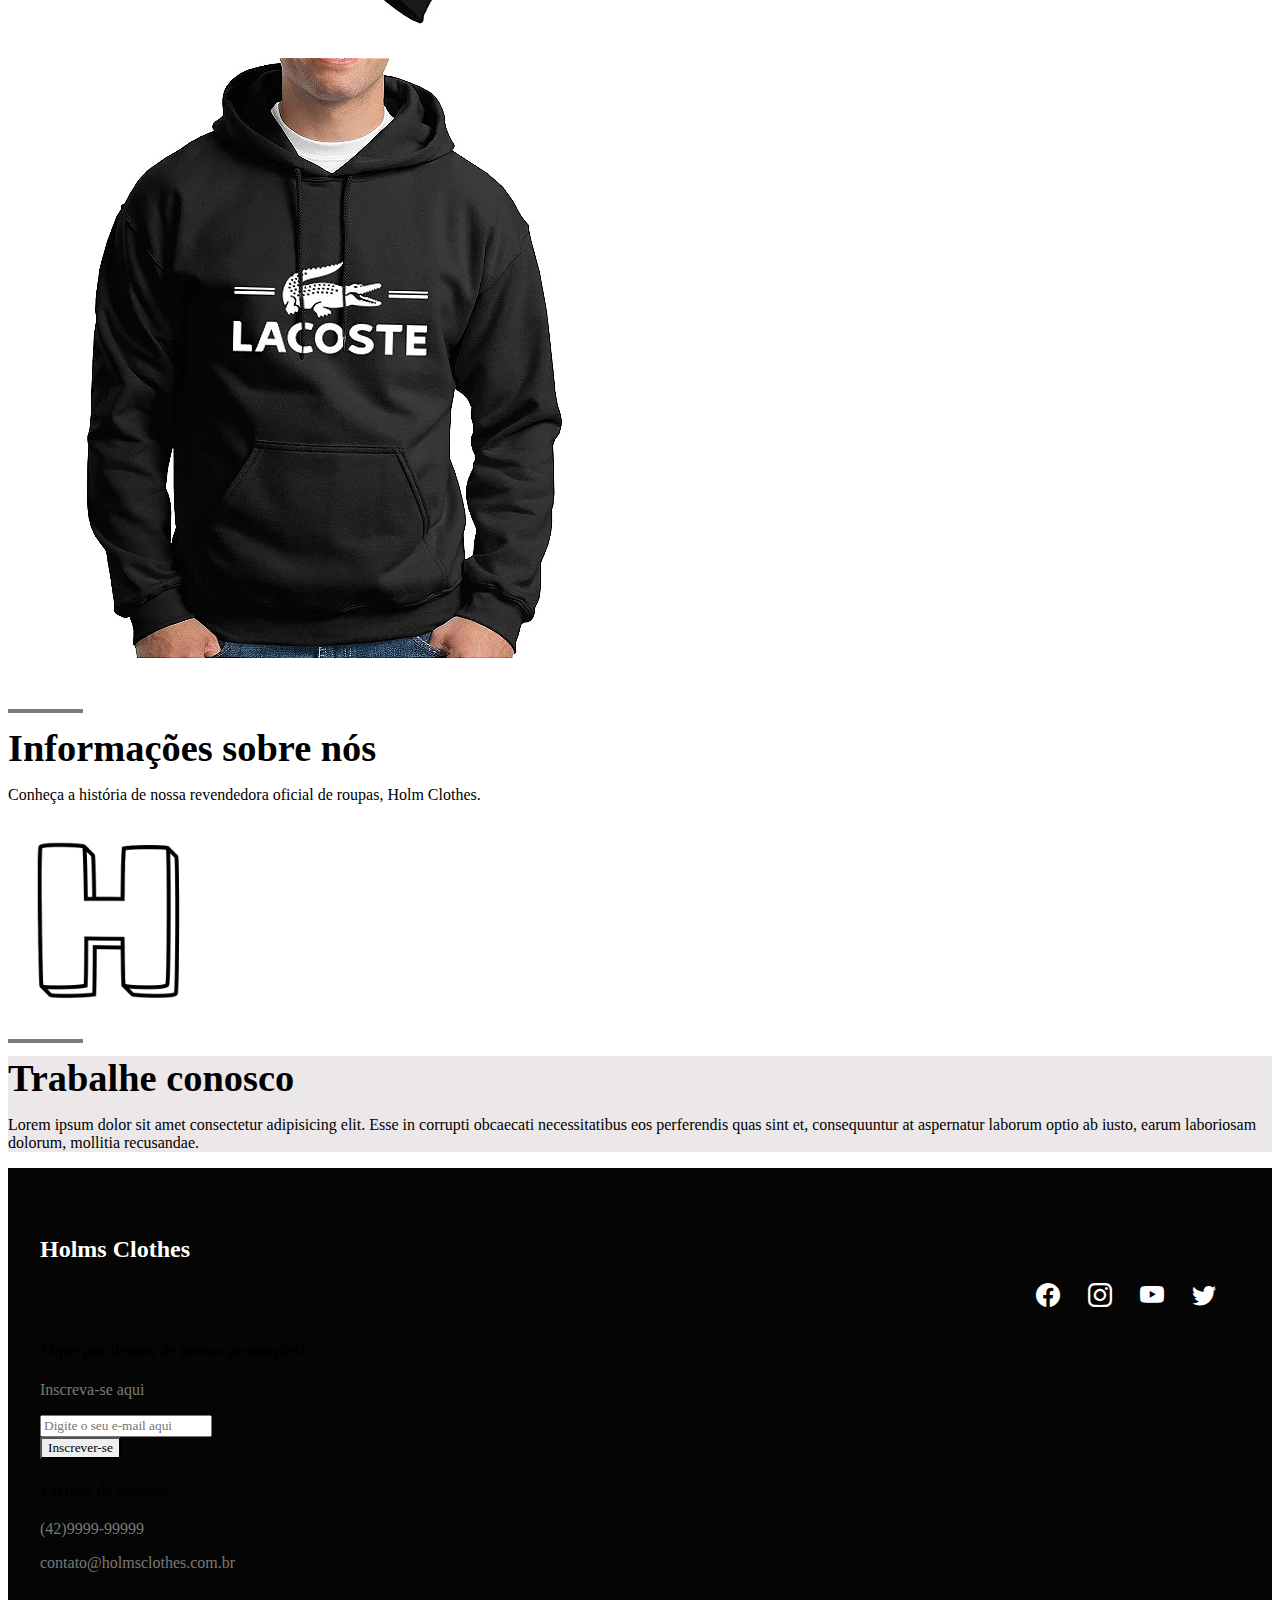
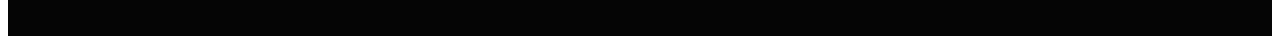
==== commit d478f721: "Adicionado pagina de login" ====
--- a/index.html
+++ b/index.html
@@ -31,21 +31,21 @@
 				<li class="nav-item"><a href="#" class="nav-link primary-color active" aria-current="page">
 					Inicio
 				</a></li>
-				<li class="nav-item"><a href="#" class="nav-link primary-color">
+				<li class="nav-item"><a href="camisetas.html" class="nav-link primary-color">
 					Camisetas
 				</a></li>
-				<li class="nav-item"><a href="#" class="nav-link primary-color">
+				<li class="nav-item"><a href="blusas.html" class="nav-link primary-color">
 					Blusas
 				</a></li>
-				<li class="nav-item"><a href="#" class="nav-link primary-color">
+				<li class="nav-item"><a href="#" class="nav-link primary-color disabled">
 					Tênis
 				</a></li>
-				<li class="nav-item"><a href="#" class="nav-link primary-color">
+				<li class="nav-item"><a href="#" class="nav-link primary-color disabled">
 					Calças
 				</a></li>
 			</ul>
 			<div class="d-flex">
-				<a href="#" class="nav-link primary-color">
+				<a href="login.html" class="nav-link primary-color">
 					<button class="btn btn-outline-dark me-2">
 						<i class="bi bi-person"></i> 
 						Login
@@ -99,7 +99,7 @@
 				</div>
 			</div>
 			<div class="carousel-item">
-				<img src="img/carousel1.png" alt="Blusa1" class="d-block w-100">
+				<img src="img/carousel3.webp" alt="Blusa1" class="d-block w-100">
 				<div class="carousel-caption">
 					<h5>Calças com preços imperdíveis</h5>
 					<a href="#" class="btn btn-dark">Ver blusas</a>
--- a/css/styles.css
+++ b/css/styles.css
@@ -239,4 +239,12 @@
 
 #social-icons i:hover {
     color: #7a7a7a;
+}
+
+#cards-shirts {
+    margin-top: 8em;
+}
+
+#form-login {
+    margin-top: 8em;
 }